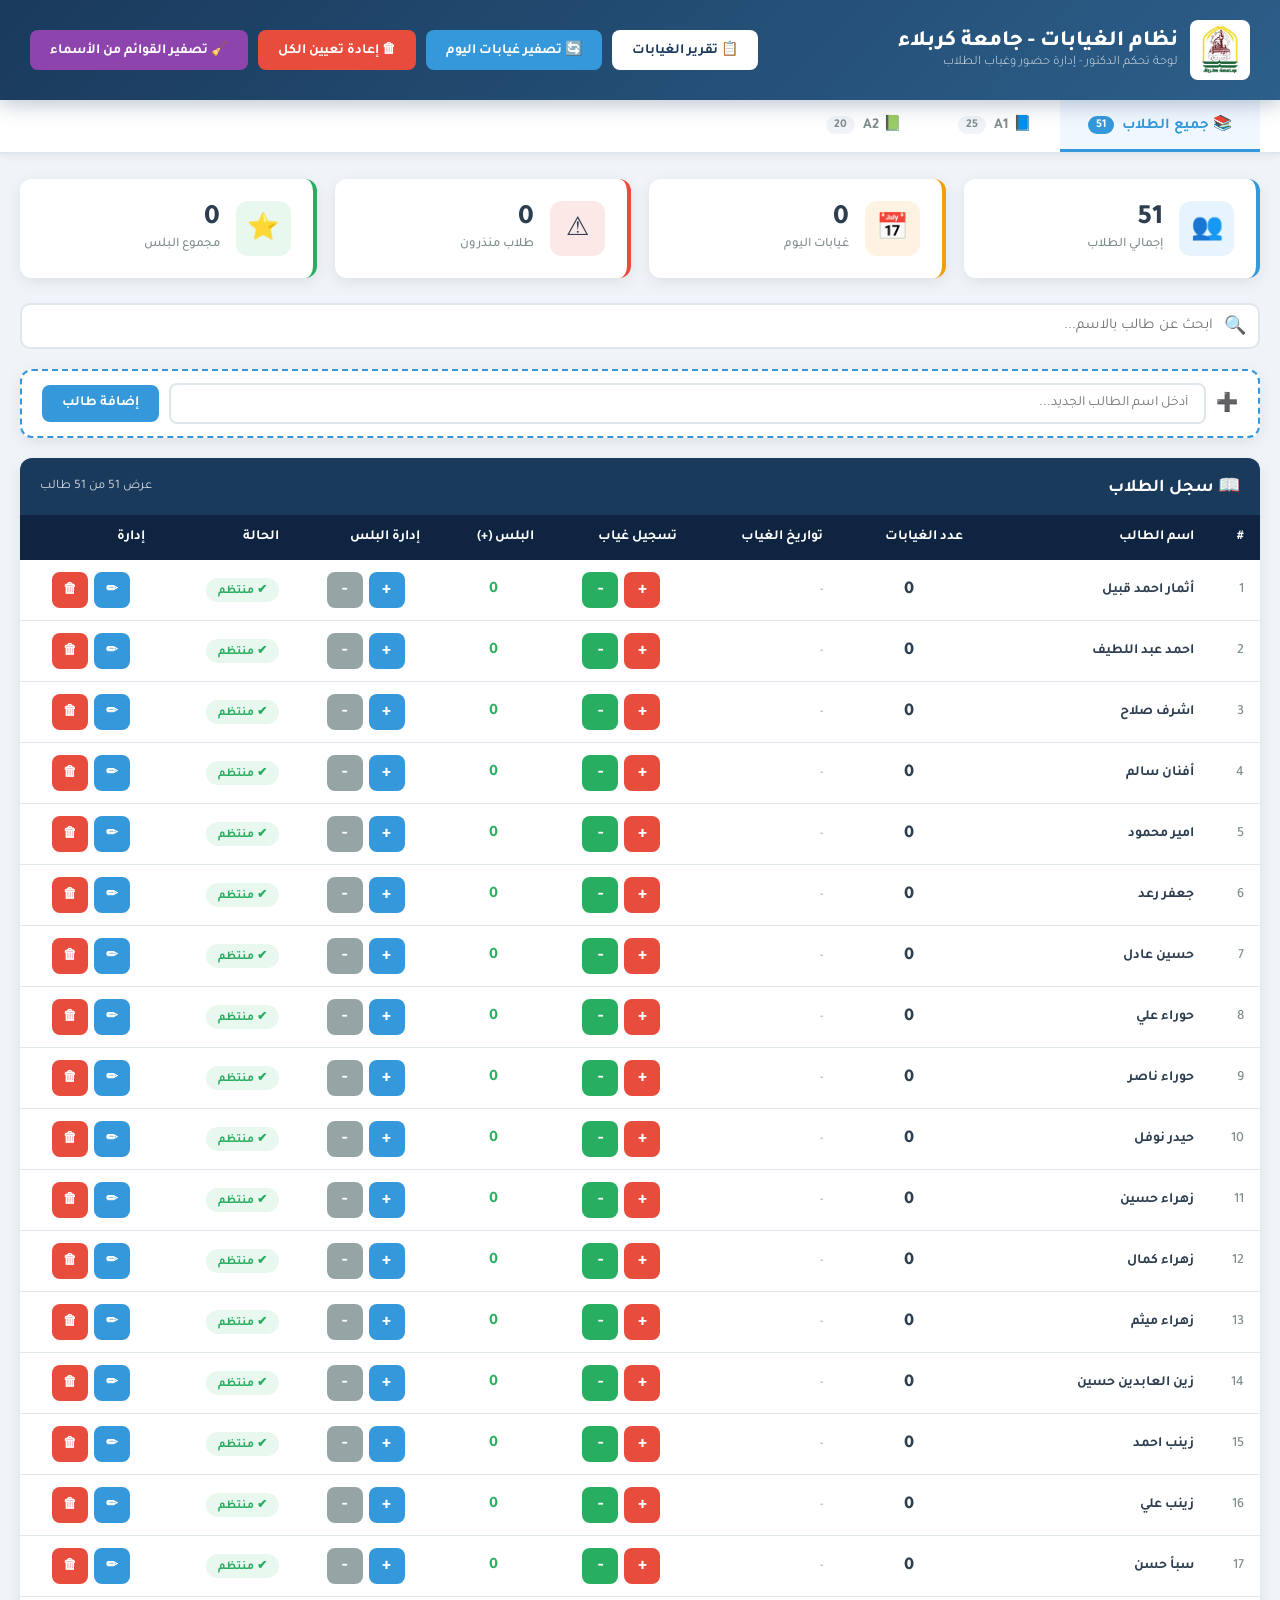
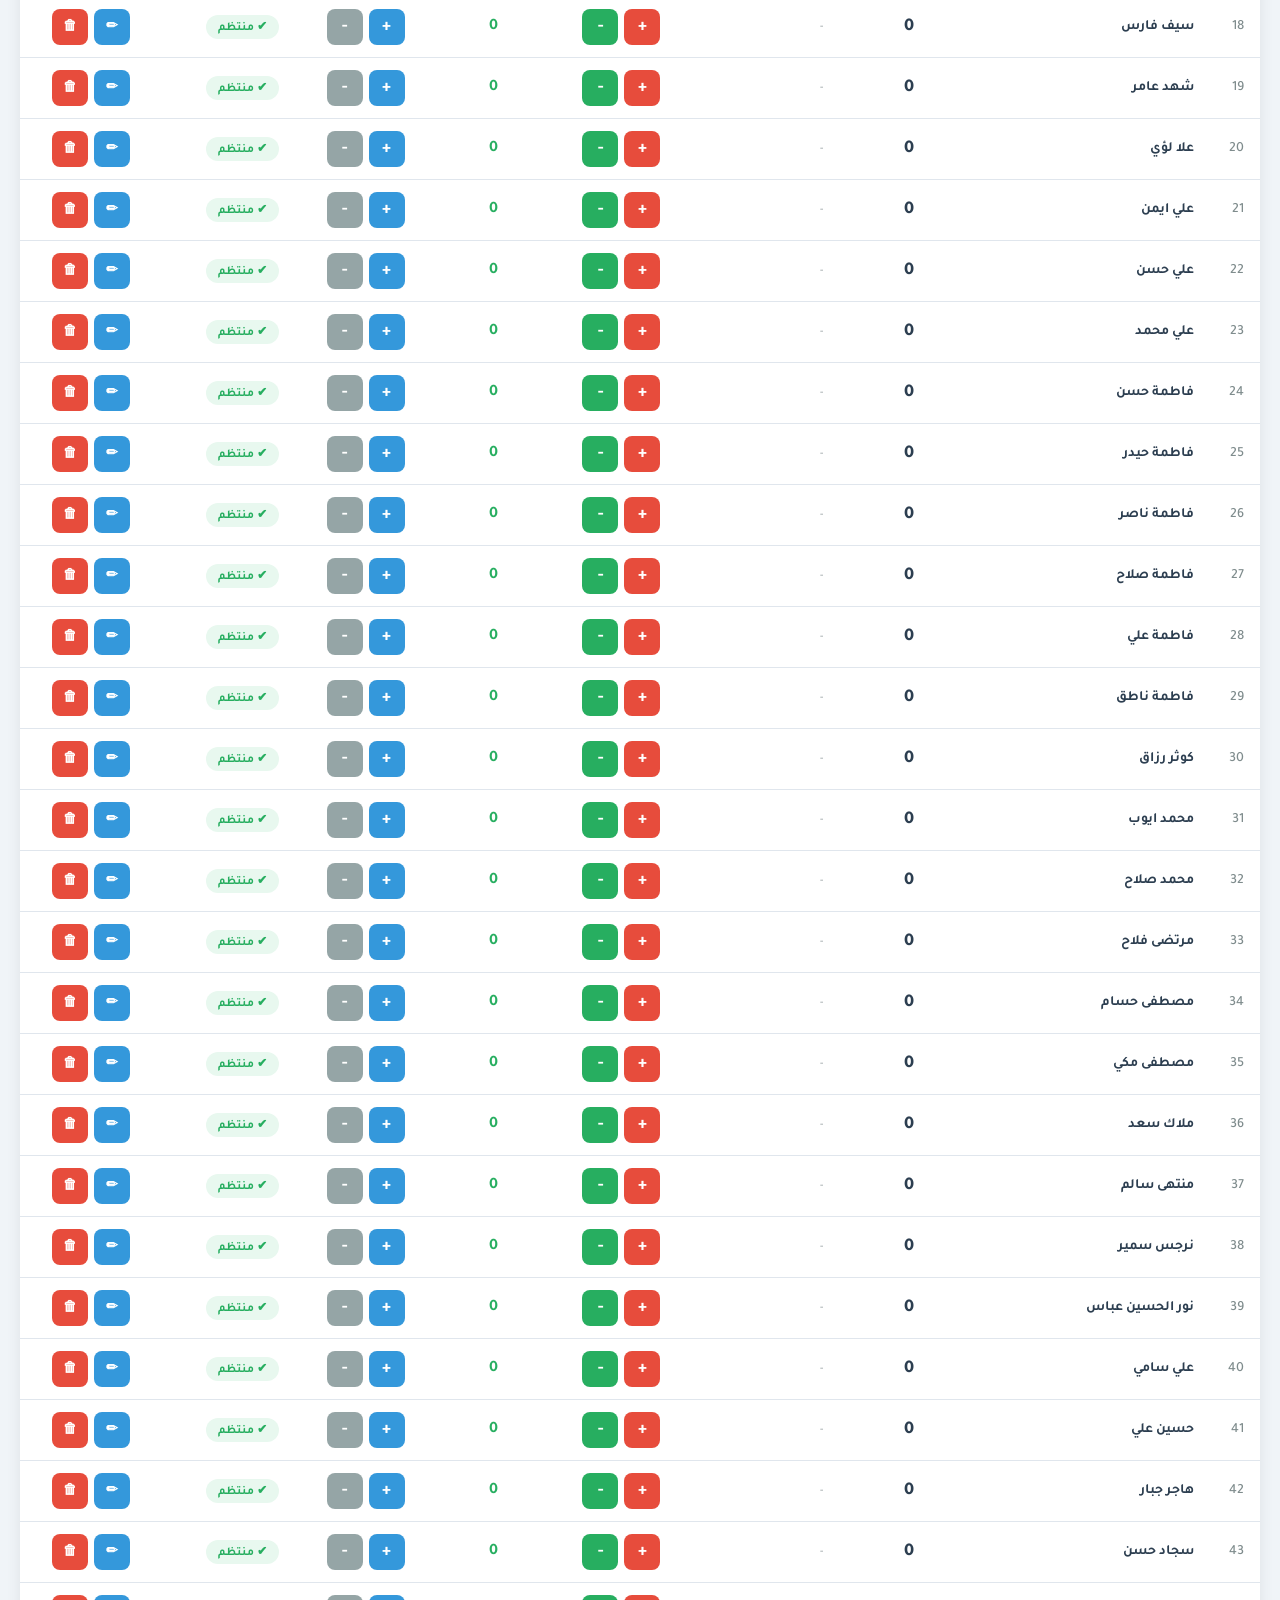
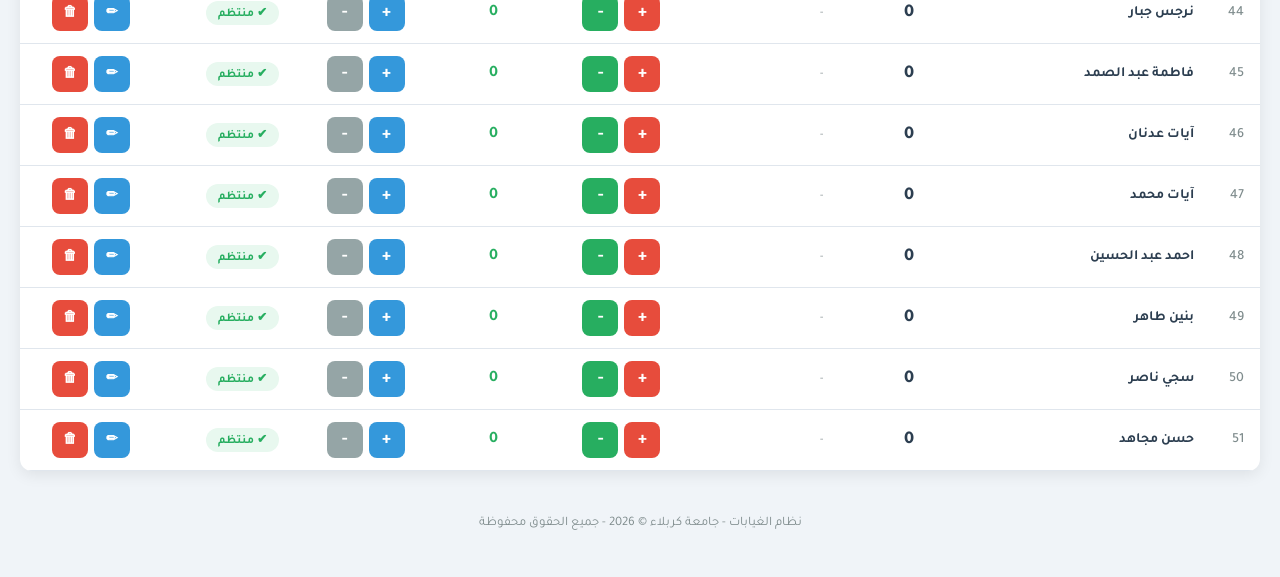
==== index.html @ 68be7726 "نظام الغيابات - جامعة كربلاء: لوحة تحكم كاملة Co-Authored-By: Devin AI <158243242+devin-ai-integrati" ====
<!DOCTYPE html>
<html lang="ar" dir="rtl">
<head>
    <meta charset="UTF-8">
    <meta name="viewport" content="width=device-width, initial-scale=1.0">
    <meta http-equiv="Cache-Control" content="no-cache, no-store, must-revalidate">
    <meta http-equiv="Pragma" content="no-cache">
    <meta http-equiv="Expires" content="0">
    <title>نظام الغيابات - جامعة كربلاء</title>
    <link href="https://fonts.googleapis.com/css2?family=Tajawal:wght@300;400;500;700;800;900&display=swap" rel="stylesheet">
    <style>
        :root {
            --primary: #1a3a5c;
            --primary-light: #2c5f8a;
            --primary-dark: #0f2440;
            --accent: #3498db;
            --accent-light: #5dade2;
            --white: #ffffff;
            --light-bg: #f0f4f8;
            --card-bg: #ffffff;
            --text-dark: #2c3e50;
            --text-light: #7f8c8d;
            --success: #27ae60;
            --warning: #f39c12;
            --danger: #e74c3c;
            --danger-dark: #c0392b;
            --orange-bg: #fff3e0;
            --red-bg: #fde8e8;
            --border: #e0e6ed;
            --shadow: 0 4px 15px rgba(0,0,0,0.08);
            --shadow-hover: 0 8px 25px rgba(0,0,0,0.15);
            --radius: 12px;
            --transition: all 0.3s ease;
        }

        * {
            margin: 0;
            padding: 0;
            box-sizing: border-box;
        }

        body {
            font-family: 'Tajawal', sans-serif;
            background: var(--light-bg);
            color: var(--text-dark);
            min-height: 100vh;
            direction: rtl;
        }

        /* Header */
        .header {
            background: linear-gradient(135deg, var(--primary) 0%, var(--primary-light) 100%);
            color: var(--white);
            padding: 20px 30px;
            display: flex;
            align-items: center;
            justify-content: space-between;
            flex-wrap: wrap;
            gap: 15px;
            box-shadow: 0 4px 20px rgba(26,58,92,0.3);
            position: sticky;
            top: 0;
            z-index: 100;
        }

        .header-title {
            display: flex;
            align-items: center;
            gap: 12px;
        }

        .header-title .logo-img {
            width: 60px;
            height: 60px;
            object-fit: contain;
            border-radius: 8px;
            background: var(--white);
            padding: 4px;
        }

        .header-title h1 {
            font-size: 22px;
            font-weight: 800;
        }

        .header-title p {
            font-size: 13px;
            opacity: 0.85;
            font-weight: 300;
        }

        .header-actions {
            display: flex;
            gap: 10px;
            flex-wrap: wrap;
        }

        .btn {
            padding: 10px 20px;
            border: none;
            border-radius: 8px;
            cursor: pointer;
            font-family: 'Tajawal', sans-serif;
            font-size: 14px;
            font-weight: 600;
            transition: var(--transition);
            display: inline-flex;
            align-items: center;
            gap: 6px;
        }

        .btn-white {
            background: var(--white);
            color: var(--primary);
        }

        .btn-white:hover {
            background: var(--light-bg);
            transform: translateY(-2px);
            box-shadow: var(--shadow-hover);
        }

        .btn-accent {
            background: var(--accent);
            color: var(--white);
        }

        .btn-accent:hover {
            background: var(--accent-light);
            transform: translateY(-2px);
            box-shadow: var(--shadow-hover);
        }

        .btn-danger {
            background: var(--danger);
            color: var(--white);
        }

        .btn-danger:hover {
            background: var(--danger-dark);
            transform: translateY(-2px);
        }

        .btn-success {
            background: var(--success);
            color: var(--white);
        }

        .btn-success:hover {
            background: #2ecc71;
            transform: translateY(-2px);
        }

        /* Group Tabs */
        .group-tabs-container {
            background: var(--white);
            border-bottom: 2px solid var(--border);
            box-shadow: 0 2px 8px rgba(0,0,0,0.06);
            position: sticky;
            top: 76px;
            z-index: 99;
        }

        .group-tabs {
            max-width: 1400px;
            margin: 0 auto;
            display: flex;
            gap: 0;
            padding: 0 20px;
        }

        .group-tab {
            padding: 14px 28px;
            border: none;
            background: transparent;
            cursor: pointer;
            font-family: 'Tajawal', sans-serif;
            font-size: 15px;
            font-weight: 600;
            color: var(--text-light);
            border-bottom: 3px solid transparent;
            transition: var(--transition);
            display: flex;
            align-items: center;
            gap: 8px;
        }

        .group-tab:hover {
            color: var(--accent);
            background: #f7fafc;
        }

        .group-tab.active {
            color: var(--accent);
            border-bottom-color: var(--accent);
            background: #f0f7ff;
            font-weight: 700;
        }

        .group-tab .tab-count {
            background: var(--light-bg);
            color: var(--text-light);
            padding: 2px 8px;
            border-radius: 12px;
            font-size: 12px;
            font-weight: 700;
        }

        .group-tab.active .tab-count {
            background: var(--accent);
            color: var(--white);
        }

        /* Main Content */
        .main-content {
            max-width: 1400px;
            margin: 0 auto;
            padding: 25px 20px;
        }

        /* Stats Cards */
        .stats-grid {
            display: grid;
            grid-template-columns: repeat(auto-fit, minmax(220px, 1fr));
            gap: 18px;
            margin-bottom: 25px;
        }

        .stat-card {
            background: var(--card-bg);
            border-radius: var(--radius);
            padding: 22px;
            box-shadow: var(--shadow);
            display: flex;
            align-items: center;
            gap: 16px;
            transition: var(--transition);
            border-right: 4px solid transparent;
        }

        .stat-card:hover {
            transform: translateY(-4px);
            box-shadow: var(--shadow-hover);
        }

        .stat-card.total { border-right-color: var(--accent); }
        .stat-card.absent { border-right-color: var(--warning); }
        .stat-card.warned { border-right-color: var(--danger); }
        .stat-card.plus { border-right-color: var(--success); }

        .stat-icon {
            width: 55px;
            height: 55px;
            border-radius: 12px;
            display: flex;
            align-items: center;
            justify-content: center;
            font-size: 26px;
            flex-shrink: 0;
        }

        .stat-card.total .stat-icon { background: #e8f4fd; }
        .stat-card.absent .stat-icon { background: #fef3e2; }
        .stat-card.warned .stat-icon { background: #fde8e8; }
        .stat-card.plus .stat-icon { background: #e8f8ef; }

        .stat-info h3 {
            font-size: 28px;
            font-weight: 800;
            line-height: 1;
        }

        .stat-info p {
            font-size: 13px;
            color: var(--text-light);
            font-weight: 500;
            margin-top: 4px;
        }

        /* Search & Controls */
        .controls-bar {
            display: flex;
            align-items: center;
            gap: 15px;
            margin-bottom: 20px;
            flex-wrap: wrap;
        }

        .search-container {
            flex: 1;
            min-width: 250px;
            position: relative;
        }

        .search-container .search-icon {
            position: absolute;
            right: 14px;
            top: 50%;
            transform: translateY(-50%);
            font-size: 18px;
            color: var(--text-light);
        }

        .search-input {
            width: 100%;
            padding: 12px 45px 12px 16px;
            border: 2px solid var(--border);
            border-radius: 10px;
            font-family: 'Tajawal', sans-serif;
            font-size: 15px;
            outline: none;
            transition: var(--transition);
            background: var(--card-bg);
        }

        .search-input:focus {
            border-color: var(--accent);
            box-shadow: 0 0 0 3px rgba(52,152,219,0.15);
        }

        /* Table */
        .table-container {
            background: var(--card-bg);
            border-radius: var(--radius);
            box-shadow: var(--shadow);
            overflow: hidden;
            margin-bottom: 25px;
        }

        .table-header {
            background: var(--primary);
            color: var(--white);
            padding: 16px 20px;
            display: flex;
            align-items: center;
            justify-content: space-between;
        }

        .table-header h2 {
            font-size: 18px;
            font-weight: 700;
        }

        .table-wrapper {
            overflow-x: auto;
        }

        table {
            width: 100%;
            border-collapse: collapse;
        }

        thead th {
            background: var(--primary-dark);
            color: var(--white);
            padding: 14px 16px;
            text-align: right;
            font-weight: 700;
            font-size: 14px;
            white-space: nowrap;
            position: sticky;
            top: 0;
        }

        tbody tr {
            border-bottom: 1px solid var(--border);
            transition: var(--transition);
        }

        tbody tr:hover {
            background: #f7fafc;
        }

        tbody td {
            padding: 12px 16px;
            font-size: 14px;
            vertical-align: middle;
        }

        .student-number {
            color: var(--text-light);
            font-weight: 500;
            width: 50px;
        }

        .student-name {
            font-weight: 600;
            min-width: 180px;
        }

        .absence-count {
            font-weight: 800;
            font-size: 18px;
            text-align: center;
            min-width: 60px;
        }

        .plus-count {
            font-weight: 700;
            font-size: 16px;
            text-align: center;
            color: var(--success);
            min-width: 60px;
        }

        .status-badge {
            display: inline-block;
            padding: 4px 12px;
            border-radius: 20px;
            font-size: 12px;
            font-weight: 700;
            white-space: nowrap;
        }

        .status-ok {
            background: #e8f8ef;
            color: var(--success);
        }

        .status-warning {
            background: var(--orange-bg);
            color: #e67e22;
        }

        .status-danger {
            background: var(--red-bg);
            color: var(--danger);
            animation: pulse 2s infinite;
        }

        @keyframes pulse {
            0%, 100% { opacity: 1; }
            50% { opacity: 0.7; }
        }

        .row-warning {
            background-color: #fff8e1 !important;
        }

        .row-danger {
            background-color: #ffebee !important;
        }

        /* Action Buttons */
        .action-btns {
            display: flex;
            gap: 6px;
            align-items: center;
            justify-content: center;
        }

        .action-btn {
            width: 36px;
            height: 36px;
            border: none;
            border-radius: 8px;
            cursor: pointer;
            font-size: 18px;
            font-weight: 700;
            display: flex;
            align-items: center;
            justify-content: center;
            transition: var(--transition);
            font-family: 'Tajawal', sans-serif;
        }

        .btn-add-absence {
            background: var(--danger);
            color: var(--white);
        }

        .btn-add-absence:hover {
            background: var(--danger-dark);
            transform: scale(1.1);
        }

        .btn-remove-absence {
            background: var(--success);
            color: var(--white);
        }

        .btn-remove-absence:hover {
            background: #2ecc71;
            transform: scale(1.1);
        }

        .btn-add-plus {
            background: var(--accent);
            color: var(--white);
        }

        .btn-add-plus:hover {
            background: var(--accent-light);
            transform: scale(1.1);
        }

        .btn-remove-plus {
            background: #95a5a6;
            color: var(--white);
        }

        .btn-remove-plus:hover {
            background: #7f8c8d;
            transform: scale(1.1);
        }

        .btn-edit {
            background: #3498db;
            color: var(--white);
            font-size: 14px;
        }

        .btn-edit:hover {
            background: #2980b9;
            transform: scale(1.1);
        }

        .btn-delete {
            background: #e74c3c;
            color: var(--white);
            font-size: 14px;
        }

        .btn-delete:hover {
            background: #c0392b;
            transform: scale(1.1);
        }

        /* Add Student Bar */
        .add-student-bar {
            margin-bottom: 20px;
        }

        .add-student-container {
            display: flex;
            align-items: center;
            gap: 10px;
            background: var(--card-bg);
            padding: 12px 20px;
            border-radius: var(--radius);
            box-shadow: var(--shadow);
            border: 2px dashed var(--accent);
        }

        .add-icon {
            font-size: 18px;
            color: var(--accent);
        }

        .add-student-input {
            flex: 1;
            border: 2px solid var(--border);
            border-radius: 8px;
            padding: 10px 16px;
            font-family: 'Tajawal', sans-serif;
            font-size: 14px;
            transition: var(--transition);
            outline: none;
        }

        .add-student-input:focus {
            border-color: var(--accent);
            box-shadow: 0 0 0 3px rgba(46, 204, 113, 0.15);
        }

        .add-student-btn {
            white-space: nowrap;
            padding: 10px 20px;
        }

        @media (max-width: 600px) {
            .add-student-container {
                flex-wrap: wrap;
            }
            .add-student-input {
                width: 100%;
            }
            .add-student-btn {
                width: 100%;
            }
            .add-icon {
                display: none;
            }
        }

        /* Top Absent List */
        .top-absent-section {
            background: var(--card-bg);
            border-radius: var(--radius);
            box-shadow: var(--shadow);
            margin-bottom: 25px;
            overflow: hidden;
        }

        .top-absent-header {
            background: linear-gradient(135deg, var(--warning) 0%, #e67e22 100%);
            color: var(--white);
            padding: 16px 20px;
            display: flex;
            align-items: center;
            gap: 10px;
        }

        .top-absent-header h2 {
            font-size: 18px;
            font-weight: 700;
        }

        .top-absent-list {
            padding: 15px 20px;
            display: grid;
            grid-template-columns: repeat(auto-fill, minmax(280px, 1fr));
            gap: 12px;
        }

        .top-absent-item {
            display: flex;
            align-items: center;
            justify-content: space-between;
            padding: 12px 16px;
            background: #fef9f9;
            border-radius: 10px;
            border-right: 3px solid var(--danger);
            transition: var(--transition);
        }

        .top-absent-item:hover {
            background: #fde8e8;
            transform: translateX(-3px);
        }

        .top-absent-item .rank {
            width: 28px;
            height: 28px;
            background: var(--danger);
            color: var(--white);
            border-radius: 50%;
            display: flex;
            align-items: center;
            justify-content: center;
            font-size: 13px;
            font-weight: 700;
            margin-left: 10px;
        }

        .top-absent-item .name {
            flex: 1;
            font-weight: 600;
            font-size: 14px;
        }

        .top-absent-item .count {
            font-weight: 800;
            font-size: 18px;
            color: var(--danger);
        }

        /* Modal - Full Page Report */
        .modal-overlay {
            display: none;
            position: fixed;
            top: 0;
            left: 0;
            width: 100%;
            height: 100%;
            background: var(--light-bg);
            z-index: 200;
            overflow-y: scroll;
            -webkit-overflow-scrolling: touch;
        }

        .modal-overlay.active {
            display: block;
        }

        .modal {
            background: var(--white);
            border-radius: var(--radius);
            max-width: 750px;
            width: 95%;
            margin: 20px auto 40px auto;
            box-shadow: var(--shadow);
        }

        .modal-header {
            background: var(--primary);
            color: var(--white);
            padding: 18px 24px;
            display: flex;
            align-items: center;
            justify-content: space-between;
            border-radius: var(--radius) var(--radius) 0 0;
        }

        .modal-header h2 {
            font-size: 18px;
            font-weight: 700;
        }

        .modal-close {
            background: none;
            border: none;
            color: var(--white);
            font-size: 24px;
            cursor: pointer;
            padding: 4px;
            line-height: 1;
            transition: var(--transition);
        }

        .modal-close:hover {
            opacity: 0.7;
        }

        .modal-body {
            padding: 24px;
        }

        .report-section {
            margin-bottom: 20px;
        }

        .report-section h3 {
            font-size: 16px;
            font-weight: 700;
            color: var(--primary);
            margin-bottom: 10px;
            padding-bottom: 6px;
            border-bottom: 2px solid var(--border);
        }

        .report-table {
            width: 100%;
            border-collapse: collapse;
            font-size: 13px;
        }

        .report-table th {
            background: var(--light-bg);
            padding: 10px;
            text-align: right;
            font-weight: 700;
        }

        .report-table td {
            padding: 8px 10px;
            border-bottom: 1px solid var(--border);
        }

        /* Footer */
        .footer {
            text-align: center;
            padding: 20px;
            color: var(--text-light);
            font-size: 13px;
        }

        /* Toast Notification */
        .toast-container {
            position: fixed;
            bottom: 20px;
            left: 20px;
            z-index: 300;
            display: flex;
            flex-direction: column-reverse;
            gap: 8px;
        }

        .toast {
            padding: 12px 20px;
            border-radius: 10px;
            color: var(--white);
            font-family: 'Tajawal', sans-serif;
            font-size: 14px;
            font-weight: 600;
            box-shadow: var(--shadow-hover);
            animation: toastIn 0.3s ease, toastOut 0.3s ease 2.5s forwards;
            display: flex;
            align-items: center;
            gap: 8px;
        }

        .toast-success { background: var(--success); }
        .toast-warning { background: var(--warning); }
        .toast-danger { background: var(--danger); }
        .toast-info { background: var(--accent); }

        @keyframes toastIn {
            from { transform: translateX(-100%); opacity: 0; }
            to { transform: translateX(0); opacity: 1; }
        }

        @keyframes toastOut {
            from { opacity: 1; }
            to { opacity: 0; }
        }

        /* Responsive */
        @media (max-width: 768px) {
            .header {
                padding: 15px;
                flex-direction: column;
                align-items: stretch;
                text-align: center;
            }

            .header-title {
                justify-content: center;
            }

            .header-actions {
                justify-content: center;
            }

            .header-title h1 {
                font-size: 18px;
            }

            .stats-grid {
                grid-template-columns: repeat(2, 1fr);
                gap: 10px;
            }

            .stat-card {
                padding: 15px;
            }

            .stat-icon {
                width: 42px;
                height: 42px;
                font-size: 20px;
            }

            .stat-info h3 {
                font-size: 22px;
            }

            .controls-bar {
                flex-direction: column;
            }

            .search-container {
                width: 100%;
            }

            .btn {
                font-size: 13px;
                padding: 8px 14px;
            }

            .top-absent-list {
                grid-template-columns: 1fr;
            }

            thead th, tbody td {
                padding: 10px 8px;
                font-size: 13px;
            }

            .action-btn {
                width: 32px;
                height: 32px;
                font-size: 16px;
            }

            .student-name {
                min-width: 120px;
            }

            .group-tabs {
                overflow-x: auto;
            }

            .group-tab {
                padding: 12px 16px;
                font-size: 13px;
            }

            .group-tabs-container {
                top: 0;
                position: relative;
            }
        }

        @media (max-width: 480px) {
            .stats-grid {
                grid-template-columns: 1fr;
            }

            .stat-card {
                padding: 12px;
                gap: 12px;
            }

            .header-title h1 {
                font-size: 16px;
            }

            .main-content {
                padding: 15px 10px;
            }
        }

        /* Reset All Button Confirmation */
        .confirm-overlay {
            display: none;
            position: fixed;
            top: 0;
            left: 0;
            right: 0;
            bottom: 0;
            background: rgba(0,0,0,0.6);
            z-index: 250;
            justify-content: center;
            align-items: center;
        }

        .confirm-overlay.active {
            display: flex;
        }

        .confirm-box {
            background: var(--white);
            border-radius: var(--radius);
            padding: 30px;
            text-align: center;
            max-width: 400px;
            width: 90%;
            box-shadow: 0 20px 60px rgba(0,0,0,0.3);
        }

        .confirm-box h3 {
            font-size: 18px;
            margin-bottom: 10px;
            color: var(--danger);
        }

        .confirm-box p {
            font-size: 14px;
            color: var(--text-light);
            margin-bottom: 20px;
        }

        .confirm-actions {
            display: flex;
            gap: 10px;
            justify-content: center;
        }

        /* Print styles */
        @media print {
            .header, .controls-bar, .action-btns, .header-actions, .top-absent-section, .footer, .toast-container, .group-tabs-container {
                display: none !important;
            }
            .table-container {
                box-shadow: none;
            }
            .main-content {
                padding: 0;
            }
            .stats-grid {
                break-inside: avoid;
            }
        }
    </style>
</head>
<body>

    <!-- Header -->
    <header class="header">
        <div class="header-title">
            <img src="logo.jpeg" alt="شعار جامعة كربلاء" class="logo-img">
            <div>
                <h1>نظام الغيابات - جامعة كربلاء</h1>
                <p>لوحة تحكم الدكتور - إدارة حضور وغياب الطلاب</p>
            </div>
        </div>
        <div class="header-actions">
            <button class="btn btn-white" onclick="showReport()">&#x1F4CB; تقرير الغيابات</button>
            <button class="btn btn-accent" onclick="resetTodayAbsences()">&#x1F504; تصفير غيابات اليوم</button>
            <button class="btn btn-danger" onclick="confirmResetAll()">&#x1F5D1; إعادة تعيين الكل</button>
            <button class="btn btn-danger" style="background:#8e44ad;" onclick="confirmClearNames()">&#x1F9F9; تصفير القوائم من الأسماء</button>
        </div>
    </header>

    <!-- Group Tabs -->
    <div class="group-tabs-container">
        <div class="group-tabs" id="groupTabs">
            <button class="group-tab active" onclick="switchGroup('all')" id="tab-all">
                &#x1F4DA; جميع الطلاب
                <span class="tab-count" id="count-all">51</span>
            </button>
            <button class="group-tab" onclick="switchGroup('a1')" id="tab-a1">
                &#x1F4D8; A1
                <span class="tab-count" id="count-a1">25</span>
            </button>
            <button class="group-tab" onclick="switchGroup('a2')" id="tab-a2">
                &#x1F4D7; A2
                <span class="tab-count" id="count-a2">20</span>
            </button>
        </div>
    </div>

    <!-- Main Content -->
    <main class="main-content">

        <!-- Stats Cards -->
        <section class="stats-grid">
            <div class="stat-card total">
                <div class="stat-icon">&#x1F465;</div>
                <div class="stat-info">
                    <h3 id="totalStudents">51</h3>
                    <p>إجمالي الطلاب</p>
                </div>
            </div>
            <div class="stat-card absent">
                <div class="stat-icon">&#x1F4C5;</div>
                <div class="stat-info">
                    <h3 id="todayAbsences">0</h3>
                    <p>غيابات اليوم</p>
                </div>
            </div>
            <div class="stat-card warned">
                <div class="stat-icon">&#x26A0;</div>
                <div class="stat-info">
                    <h3 id="warnedStudents">0</h3>
                    <p>طلاب منذرون</p>
                </div>
            </div>
            <div class="stat-card plus">
                <div class="stat-icon">&#x2B50;</div>
                <div class="stat-info">
                    <h3 id="totalPlus">0</h3>
                    <p>مجموع البلس</p>
                </div>
            </div>
        </section>

        <!-- Search & Controls -->
        <div class="controls-bar">
            <div class="search-container">
                <span class="search-icon">&#x1F50D;</span>
                <input type="text" class="search-input" id="searchInput" placeholder="ابحث عن طالب بالاسم..." oninput="filterStudents()">
            </div>
        </div>

        <!-- Add New Student -->
        <div class="add-student-bar">
            <div class="add-student-container">
                <span class="add-icon">&#x2795;</span>
                <input type="text" class="add-student-input" id="newStudentInput" placeholder="أدخل اسم الطالب الجديد...">
                <button class="btn btn-accent add-student-btn" onclick="addNewStudent()">إضافة طالب</button>
            </div>
        </div>

        <!-- Top Absent Students -->
        <section class="top-absent-section" id="topAbsentSection">
            <div class="top-absent-header">
                <span>&#x1F4CB;</span>
                <h2>الطلاب الغائبون اليوم</h2>
            </div>
            <div class="top-absent-list" id="topAbsentList">
            </div>
        </section>

        <!-- Students Table -->
        <div class="table-container">
            <div class="table-header">
                <h2>&#x1F4D6; سجل الطلاب</h2>
                <span id="showingCount" style="font-size: 13px; opacity: 0.8;"></span>
            </div>
            <div class="table-wrapper">
                <table>
                    <thead>
                        <tr>
                            <th>#</th>
                            <th>اسم الطالب</th>
                            <th>عدد الغيابات</th>
                            <th>تواريخ الغياب</th>
                            <th>تسجيل غياب</th>
                            <th>البلس (+)</th>
                            <th>إدارة البلس</th>
                            <th>الحالة</th>
                            <th>إدارة</th>
                        </tr>
                    </thead>
                    <tbody id="studentsTableBody">
                    </tbody>
                </table>
            </div>
        </div>

        <!-- Footer -->
        <footer class="footer">
            <p>نظام الغيابات - جامعة كربلاء &copy; 2026 - جميع الحقوق محفوظة</p>
        </footer>
    </main>

    <!-- Report Modal -->
    <div class="modal-overlay" id="reportModal">
        <div class="modal">
            <div class="modal-header">
                <h2>&#x1F4CB; تقرير الغيابات النهائي</h2>
                <button class="modal-close" onclick="closeReport()">&times;</button>
            </div>
            <div class="modal-body" id="reportBody">
            </div>
        </div>
    </div>

    <!-- Confirm Reset Modal -->
    <div class="confirm-overlay" id="confirmOverlay">
        <div class="confirm-box">
            <h3 id="confirmTitle">&#x26A0; تأكيد</h3>
            <p id="confirmMessage">هل أنت متأكد من إعادة تعيين جميع بيانات الغيابات والبلس؟ لا يمكن التراجع عن هذا الإجراء.</p>
            <div class="confirm-actions">
                <button class="btn btn-danger" id="confirmActionBtn" onclick="resetAll()">نعم، تأكيد</button>
                <button class="btn btn-white" style="border: 1px solid var(--border);" onclick="closeConfirm()">إلغاء</button>
            </div>
        </div>
    </div>

    <!-- Toast Container -->
    <div class="toast-container" id="toastContainer"></div>

    <script>
        // =============================================
        // مصفوفات البيانات الأساسية لكل كروب
        // =============================================
        var groupData = {
            all: {
                label: 'جميع الطلاب',
                names: [
                    "أثمار احمد قبيل", "احمد عبد اللطيف", "اشرف صلاح", "أفنان سالم",
                    "امير محمود", "جعفر رعد", "حسين عادل", "حوراء علي",
                    "حوراء ناصر", "حيدر نوفل", "زهراء حسين", "زهراء كمال",
                    "زهراء ميثم", "زين العابدين حسين", "زينب احمد", "زينب علي",
                    "سبأ حسن", "سيف فارس", "شهد عامر", "علا لؤي",
                    "علي ايمن", "علي حسن", "علي محمد", "فاطمة حسن",
                    "فاطمة حيدر", "فاطمة ناصر", "فاطمة صلاح", "فاطمة علي",
                    "فاطمة ناطق", "كوثر رزاق", "محمد ايوب", "محمد صلاح",
                    "مرتضى فلاح", "مصطفى حسام", "مصطفى مكي", "ملاك سعد",
                    "منتهى سالم", "نرجس سمير", "نور الحسين عباس", "علي سامي",
                    "حسين علي", "هاجر جبار", "سجاد حسن", "نرجس جبار",
                    "فاطمة عبد الصمد", "آيات عدنان", "آيات محمد", "احمد عبد الحسين",
                    "بنين طاهر", "سجي ناصر", "حسن مجاهد"
                ],
                storageKey: 'smartProfessorStudents'
            },
            a1: {
                label: 'A1',
                names: [
                    "اثمار احمد قبيل نايف",
                    "احمد عبد اللطيف اسود راضي",
                    "جعفر رعد ناصح خليل",
                    "جنان طعمة جحات صباح",
                    "حسين عادل عبد علي محمد",
                    "حسين يعرب حمزة مطر",
                    "حوراء علي يحيى مطشر",
                    "محمد صلاح عبد الامير عبيد",
                    "حيدر نوفل حسين مراد",
                    "رقية جاسب نجم عبد",
                    "زهراء حسين عبد الهادي عبيد",
                    "زهراء كمال صالح مهدي",
                    "زين العابدين حسين جميل مال الله",
                    "زينب علي حسين يوسف",
                    "سبا حسن صباح عبيد",
                    "سيف فارس علي عباس",
                    "شهد عامر صكبان عبد الله",
                    "محمد ايوب عبد عجيرش",
                    "آيات محمد علي",
                    "احمد عبد الحسين خليل",
                    "نرجس جبار حسن",
                    "حسين علي مهدي",
                    "ايات عدنان حسين",
                    "بنين طاهر محمد",
                    "نور الحسين"
                ],
                storageKey: 'smartProfessor_a1'
            },
            a2: {
                label: 'A2',
                names: [
                    "فاطمة حيدر ناصر عبود",
                    "فاطمة صلاح عبود مطشر",
                    "فاطمة علي زايد عماش",
                    "كوثر رزاق مهدي محمود",
                    "حوراء ناصر كامل جلاب",
                    "مرتضى فلاح ضاحي عبود",
                    "مصطفى حسام كامل عبد",
                    "مصطفى مكي حسن حسين",
                    "ملاك سعد حسن خلف",
                    "منتهى سالم عبد حسين",
                    "نرجس سمير حسن عباس",
                    "علا لؤي عادل جاسب",
                    "أفنان سالم عبد الرزاق علي",
                    "زهراء ميثم حاتم",
                    "أمير محمود كاظم",
                    "زينب احمد حميد مهدي",
                    "هاجر جبار",
                    "علي سامي نجف",
                    "سجاد حسن نعمة",
                    "علي ايمن"
                ],
                storageKey: 'smartProfessor_a2'
            }
        };

        var currentGroup = 'all';
        var students = [];

        // =============================================
        // وظيفة تهيئة المصفوفة (Initialize Students Array)
        // =============================================
        function initializeStudents(names) {
            return names.map(function(name, index) {
                return {
                    id: index + 1,
                    name: name,
                    absences: 0,
                    plus: 0,
                    todayAbsent: false,
                    absenceDates: []
                };
            });
        }

        // =============================================
        // وظائف التخزين المحلي (Local Storage Functions)
        // =============================================
        function getStorageKey() {
            return groupData[currentGroup].storageKey;
        }

        function saveToLocalStorage(data) {
            localStorage.setItem(getStorageKey(), JSON.stringify(data));
        }

        function loadFromLocalStorage() {
            var data = localStorage.getItem(getStorageKey());
            if (data) {
                return JSON.parse(data);
            }
            return null;
        }

        function saveCurrentGroup() {
            localStorage.setItem('smartProfessorCurrentGroup', currentGroup);
        }

        function loadCurrentGroup() {
            return localStorage.getItem('smartProfessorCurrentGroup') || 'all';
        }

        // =============================================
        // وظيفة تحميل بيانات الكروب الحالي
        // =============================================
        function loadGroupData() {
            var data = loadFromLocalStorage();
            var names = groupData[currentGroup].names;

            if (!data) {
                students = initializeStudents(names);
                saveToLocalStorage(students);
            } else {
                students = data;
            }

            // Ensure absenceDates exists for old data
            for (var i = 0; i < students.length; i++) {
                if (!students[i].absenceDates) {
                    students[i].absenceDates = [];
                }
            }

            // Reset today flags on every page load
            students = students.map(function(s) {
                s.todayAbsent = false;
                return s;
            });
            saveToLocalStorage(students);
        }

        // =============================================
        // وظيفة التبديل بين الكروبات (Switch Group Function)
        // =============================================
        function switchGroup(group) {
            currentGroup = group;
            saveCurrentGroup();

            // Update tab styles
            var tabs = document.querySelectorAll('.group-tab');
            for (var i = 0; i < tabs.length; i++) {
                tabs[i].classList.remove('active');
            }
            document.getElementById('tab-' + group).classList.add('active');

            // Load group data
            loadGroupData();

            // Clear search
            document.getElementById('searchInput').value = '';

            // Render
            renderAll();
            updateTabCounts();
        }

        // =============================================
        // وظيفة تحديث أعداد التبويبات
        // =============================================
        function updateTabCounts() {
            var groups = ['all', 'a1', 'a2'];
            for (var g = 0; g < groups.length; g++) {
                var key = groupData[groups[g]].storageKey;
                var data = localStorage.getItem(key);
                var count = 0;
                if (data) {
                    count = JSON.parse(data).length;
                } else {
                    count = groupData[groups[g]].names.length;
                }
                document.getElementById('count-' + groups[g]).textContent = count;
            }
        }

        // =============================================
        // وظيفة تسجيل الغياب (Record Absence Function)
        // =============================================
        function formatDate(date) {
            var d = new Date(date);
            var day = d.getDate();
            var month = d.getMonth() + 1;
            var year = d.getFullYear();
            return year + '/' + (month < 10 ? '0' + month : month) + '/' + (day < 10 ? '0' + day : day);
        }

        function addAbsence(studentId) {
            var student = findStudentById(studentId);
            if (student) {
                student.absences++;
                student.todayAbsent = true;
                if (!student.absenceDates) student.absenceDates = [];
                student.absenceDates.push(formatDate(new Date()));
                saveToLocalStorage(students);
                renderAll();
                showToast("تم تسجيل غياب: " + student.name, getAbsenceToastType(student.absences));
            }
        }

        // =============================================
        // وظيفة تصحيح الغياب (Correct Absence Function)
        // =============================================
        function removeAbsence(studentId) {
            var student = findStudentById(studentId);
            if (student && student.absences > 0) {
                student.absences--;
                if (student.absenceDates && student.absenceDates.length > 0) {
                    student.absenceDates.pop();
                }
                if (student.absences === 0) {
                    student.todayAbsent = false;
                }
                saveToLocalStorage(students);
                renderAll();
                showToast("تم تصحيح غياب: " + student.name, "success");
            }
        }

        // =============================================
        // وظيفة إضافة طالب جديد (Add New Student Function)
        // =============================================
        function addNewStudent() {
            var input = document.getElementById('newStudentInput');
            var name = input.value.trim();
            if (!name) {
                showToast("الرجاء إدخال اسم الطالب", "warning");
                return;
            }
            var maxId = 0;
            for (var i = 0; i < students.length; i++) {
                if (students[i].id > maxId) maxId = students[i].id;
            }
            var newStudent = {
                id: maxId + 1,
                name: name,
                absences: 0,
                plus: 0,
                todayAbsent: false,
                absenceDates: []
            };
            students.push(newStudent);
            saveToLocalStorage(students);
            input.value = '';
            renderAll();
            updateTabCounts();
            showToast("تم إضافة الطالب: " + name, "success");
        }

        // =============================================
        // وظيفة تعديل اسم الطالب (Edit Student Name Function)
        // =============================================
        function editStudentName(studentId) {
            var student = findStudentById(studentId);
            if (!student) return;
            var newName = prompt("تعديل اسم الطالب:", student.name);
            if (newName !== null && newName.trim() !== '') {
                student.name = newName.trim();
                saveToLocalStorage(students);
                renderAll();
                showToast("تم تعديل الاسم إلى: " + student.name, "info");
            }
        }

        // =============================================
        // وظيفة حذف الطالب (Delete Student Function)
        // =============================================
        var pendingDeleteId = null;

        function confirmDeleteStudent(studentId) {
            var student = findStudentById(studentId);
            if (!student) return;
            pendingDeleteId = studentId;
            document.getElementById('confirmTitle').textContent = '\uD83D\uDDD1 تأكيد حذف الطالب';
            document.getElementById('confirmMessage').textContent = 'هل أنت متأكد من حذف الطالب "' + student.name + '" بالكامل؟ لا يمكن التراجع عن هذا الإجراء.';
            document.getElementById('confirmActionBtn').setAttribute('onclick', 'deleteStudent()');
            document.getElementById('confirmActionBtn').textContent = 'نعم، حذف';
            document.getElementById('confirmOverlay').classList.add('active');
        }

        function deleteStudent() {
            if (pendingDeleteId === null) return;
            var student = findStudentById(pendingDeleteId);
            var name = student ? student.name : '';
            students = students.filter(function(s) {
                return s.id !== pendingDeleteId;
            });
            saveToLocalStorage(students);
            pendingDeleteId = null;
            closeConfirm();
            renderAll();
            updateTabCounts();
            showToast("تم حذف الطالب: " + name, "warning");
        }

        // =============================================
        // وظائف البلس (Plus Functions)
        // =============================================
        function addPlus(studentId) {
            var student = findStudentById(studentId);
            if (student) {
                student.plus++;
                saveToLocalStorage(students);
                renderAll();
                showToast("تم إضافة بلس لـ: " + student.name, "info");
            }
        }

        function removePlus(studentId) {
            var student = findStudentById(studentId);
            if (student && student.plus > 0) {
                student.plus--;
                saveToLocalStorage(students);
                renderAll();
                showToast("تم إزالة بلس من: " + student.name, "warning");
            }
        }

        // =============================================
        // وظيفة البحث في المصفوفة (Search/Filter Function)
        // =============================================
        function filterStudents() {
            renderTable();
        }

        function getFilteredStudents() {
            var query = document.getElementById('searchInput').value.trim().toLowerCase();
            if (!query) return students;
            return students.filter(function(s) {
                return s.name.toLowerCase().includes(query);
            });
        }

        // =============================================
        // وظيفة البحث عن طالب بالمعرف (Find Student Function)
        // =============================================
        function findStudentById(id) {
            for (var i = 0; i < students.length; i++) {
                if (students[i].id === id) return students[i];
            }
            return null;
        }

        // =============================================
        // وظيفة حساب الإحصائيات (Calculate Stats Function)
        // =============================================
        function calculateStats() {
            var totalStudents = students.length;
            var todayAbsences = 0;
            var warnedStudents = 0;
            var totalPlus = 0;

            for (var i = 0; i < students.length; i++) {
                if (students[i].todayAbsent) todayAbsences++;
                if (students[i].absences >= 3) warnedStudents++;
                totalPlus += students[i].plus;
            }

            return {
                totalStudents: totalStudents,
                todayAbsences: todayAbsences,
                warnedStudents: warnedStudents,
                totalPlus: totalPlus
            };
        }

        // =============================================
        // وظيفة تحديد نوع التنبيه (Toast Type Function)
        // =============================================
        function getAbsenceToastType(absences) {
            if (absences >= 5) return "danger";
            if (absences >= 3) return "warning";
            return "info";
        }

        // =============================================
        // وظيفة تحديد حالة الطالب (Student Status Function)
        // =============================================
        function getStudentStatus(absences) {
            if (absences >= 5) {
                return '<span class="status-badge status-danger">&#x1F6A8; إنذار نهائي</span>';
            }
            if (absences >= 3) {
                return '<span class="status-badge status-warning">&#x26A0; إنذار أول</span>';
            }
            return '<span class="status-badge status-ok">&#x2714; منتظم</span>';
        }

        // =============================================
        // وظيفة تحديد صف الطالب (Row Class Function)
        // =============================================
        function getRowClass(absences) {
            if (absences >= 5) return "row-danger";
            if (absences >= 3) return "row-warning";
            return "";
        }

        // =============================================
        // وظيفة عرض الجدول (Render Table Function)
        // =============================================
        function renderTable() {
            var filtered = getFilteredStudents();
            var tbody = document.getElementById('studentsTableBody');
            var html = '';

            for (var i = 0; i < filtered.length; i++) {
                var s = filtered[i];
                var rowClass = getRowClass(s.absences);
                var rowNum = students.indexOf(s) + 1;
                html += '<tr class="' + rowClass + '">';
                html += '<td class="student-number">' + rowNum + '</td>';
                html += '<td class="student-name" id="name-' + s.id + '">' + s.name + '</td>';
                html += '<td class="absence-count">' + s.absences + '</td>';
                var dates = (s.absenceDates && s.absenceDates.length > 0) ? s.absenceDates.join('، ') : '-';
                html += '<td style="font-size: 12px; max-width: 180px; word-wrap: break-word; color: #7f8c8d;">' + dates + '</td>';
                html += '<td>';
                html += '<div class="action-btns">';
                html += '<button class="action-btn btn-add-absence" onclick="addAbsence(' + s.id + ')" title="تسجيل غياب">+</button>';
                html += '<button class="action-btn btn-remove-absence" onclick="removeAbsence(' + s.id + ')" title="تصحيح غياب">-</button>';
                html += '</div>';
                html += '</td>';
                html += '<td class="plus-count">' + s.plus + '</td>';
                html += '<td>';
                html += '<div class="action-btns">';
                html += '<button class="action-btn btn-add-plus" onclick="addPlus(' + s.id + ')" title="إضافة بلس">+</button>';
                html += '<button class="action-btn btn-remove-plus" onclick="removePlus(' + s.id + ')" title="إزالة بلس">-</button>';
                html += '</div>';
                html += '</td>';
                html += '<td>' + getStudentStatus(s.absences) + '</td>';
                html += '<td>';
                html += '<div class="action-btns">';
                html += '<button class="action-btn btn-edit" onclick="editStudentName(' + s.id + ')" title="تعديل الاسم">&#x270F;</button>';
                html += '<button class="action-btn btn-delete" onclick="confirmDeleteStudent(' + s.id + ')" title="حذف الطالب">&#x1F5D1;</button>';
                html += '</div>';
                html += '</td>';
                html += '</tr>';
            }

            tbody.innerHTML = html;
            document.getElementById('showingCount').textContent = 'عرض ' + filtered.length + ' من ' + students.length + ' طالب';
        }

        // =============================================
        // وظيفة عرض الإحصائيات (Render Stats Function)
        // =============================================
        function renderStats() {
            var stats = calculateStats();
            document.getElementById('totalStudents').textContent = stats.totalStudents;
            document.getElementById('todayAbsences').textContent = stats.todayAbsences;
            document.getElementById('warnedStudents').textContent = stats.warnedStudents;
            document.getElementById('totalPlus').textContent = stats.totalPlus;
        }

        // =============================================
        // وظيفة عرض الغائبون اليوم (Render Today Absent Function)
        // =============================================
        function renderTopAbsent() {
            var todayList = students.filter(function(s) {
                return s.todayAbsent === true;
            });

            var container = document.getElementById('topAbsentList');
            var section = document.getElementById('topAbsentSection');

            if (todayList.length === 0) {
                section.style.display = 'none';
                return;
            }

            section.style.display = 'block';
            var html = '';
            for (var i = 0; i < todayList.length; i++) {
                html += '<div class="top-absent-item">';
                html += '<span class="rank">' + (i + 1) + '</span>';
                html += '<span class="name">' + todayList[i].name + '</span>';
                html += '<span class="count">' + todayList[i].absences + ' غياب كلي</span>';
                html += '</div>';
            }
            container.innerHTML = html;
        }

        // =============================================
        // وظيفة العرض الشامل (Render All Function)
        // =============================================
        function renderAll() {
            renderStats();
            renderTable();
            renderTopAbsent();
        }

        // =============================================
        // وظيفة التنبيهات (Toast Notification Function)
        // =============================================
        function showToast(message, type) {
            var container = document.getElementById('toastContainer');
            var toast = document.createElement('div');
            toast.className = 'toast toast-' + type;
            toast.innerHTML = message;
            container.appendChild(toast);
            setTimeout(function() {
                if (toast.parentNode) {
                    toast.parentNode.removeChild(toast);
                }
            }, 3000);
        }

        // =============================================
        // وظيفة التقرير النهائي (Export Report Function)
        // =============================================
        function showReport() {
            var modal = document.getElementById('reportModal');
            var body = document.getElementById('reportBody');

            var stats = calculateStats();
            var groupLabel = groupData[currentGroup].label;

            var sortedStudents = students.slice().sort(function(a, b) { return a.id - b.id; });

            var warned = sortedStudents.filter(function(s) { return s.absences >= 3 && s.absences < 5; });
            var finalWarned = sortedStudents.filter(function(s) { return s.absences >= 5; });
            var withPlus = sortedStudents.filter(function(s) { return s.plus > 0; })
                .sort(function(a, b) { return b.plus - a.plus; });

            var html = '';

            // Group label
            html += '<div style="text-align: center; margin-bottom: 15px; padding: 10px; background: #f0f7ff; border-radius: 8px;">';
            html += '<strong style="font-size: 16px; color: #1a3a5c;">الكروب: ' + groupLabel + '</strong>';
            html += '</div>';

            // Summary
            html += '<div class="report-section">';
            html += '<h3>&#x1F4CA; ملخص عام</h3>';
            html += '<table class="report-table">';
            html += '<tr><td>إجمالي عدد الطلاب</td><td><strong>' + stats.totalStudents + '</strong></td></tr>';
            html += '<tr><td>غيابات اليوم</td><td><strong>' + stats.todayAbsences + '</strong></td></tr>';
            html += '<tr><td>طلاب منذرون (إنذار أول)</td><td><strong>' + warned.length + '</strong></td></tr>';
            html += '<tr><td>طلاب منذرون (إنذار نهائي)</td><td><strong>' + finalWarned.length + '</strong></td></tr>';
            html += '<tr><td>مجموع نقاط البلس</td><td><strong>' + stats.totalPlus + '</strong></td></tr>';
            html += '</table>';
            html += '</div>';

            // All students
            html += '<div class="report-section">';
            html += '<h3>&#x1F4D6; تقرير الغيابات لجميع الطلاب (' + sortedStudents.length + ' طالب)</h3>';
            html += '<table class="report-table">';
            html += '<tr><th>#</th><th>الاسم</th><th>عدد الغيابات</th><th>تواريخ الغياب</th><th>البلس</th><th>الحالة</th></tr>';
            for (var i = 0; i < sortedStudents.length; i++) {
                var s = sortedStudents[i];
                var status = s.absences >= 5 ? 'إنذار نهائي' : (s.absences >= 3 ? 'إنذار أول' : 'منتظم');
                var rowStyle = '';
                var absStyle = '';
                if (s.absences >= 5) {
                    rowStyle = ' style="background-color: #ffebee;"';
                    absStyle = ' style="color: #e74c3c; font-weight: 800;"';
                } else if (s.absences >= 3) {
                    rowStyle = ' style="background-color: #fff8e1;"';
                    absStyle = ' style="color: #e67e22; font-weight: 800;"';
                }
                var plusStyle = s.plus > 0 ? ' style="color: #27ae60; font-weight: 800;"' : '';
                var datesStr = (s.absenceDates && s.absenceDates.length > 0) ? s.absenceDates.join('، ') : '-';
                html += '<tr' + rowStyle + '><td>' + (i + 1) + '</td><td>' + s.name + '</td><td' + absStyle + '>' + s.absences + '</td><td style="font-size: 11px; color: #7f8c8d;">' + datesStr + '</td><td' + plusStyle + '>' + s.plus + '</td><td>' + status + '</td></tr>';
            }
            html += '</table>';
            html += '</div>';

            // Final Warned summary
            if (finalWarned.length > 0) {
                html += '<div class="report-section">';
                html += '<h3 style="color: #e74c3c;">&#x1F6A8; ملخص: طلاب الإنذار النهائي (5 غيابات فأكثر)</h3>';
                html += '<table class="report-table">';
                html += '<tr><th>#</th><th>الاسم</th><th>عدد الغيابات</th></tr>';
                for (var i = 0; i < finalWarned.length; i++) {
                    html += '<tr style="background-color: #ffebee;"><td>' + (i + 1) + '</td><td>' + finalWarned[i].name + '</td><td style="color: #e74c3c; font-weight: 800;">' + finalWarned[i].absences + '</td></tr>';
                }
                html += '</table>';
                html += '</div>';
            }

            // First Warning summary
            if (warned.length > 0) {
                html += '<div class="report-section">';
                html += '<h3 style="color: #f39c12;">&#x26A0; ملخص: طلاب الإنذار الأول (3-4 غيابات)</h3>';
                html += '<table class="report-table">';
                html += '<tr><th>#</th><th>الاسم</th><th>عدد الغيابات</th></tr>';
                for (var i = 0; i < warned.length; i++) {
                    html += '<tr style="background-color: #fff8e1;"><td>' + (i + 1) + '</td><td>' + warned[i].name + '</td><td style="color: #f39c12; font-weight: 800;">' + warned[i].absences + '</td></tr>';
                }
                html += '</table>';
                html += '</div>';
            }

            // Plus students summary
            if (withPlus.length > 0) {
                html += '<div class="report-section">';
                html += '<h3 style="color: #27ae60;">&#x2B50; ملخص: طلاب البلس</h3>';
                html += '<table class="report-table">';
                html += '<tr><th>#</th><th>الاسم</th><th>نقاط البلس</th></tr>';
                for (var i = 0; i < withPlus.length; i++) {
                    html += '<tr><td>' + (i + 1) + '</td><td>' + withPlus[i].name + '</td><td style="color: #27ae60; font-weight: 800;">' + withPlus[i].plus + '</td></tr>';
                }
                html += '</table>';
                html += '</div>';
            }

            // Print Button
            html += '<div style="text-align: center; margin-top: 20px; display: flex; gap: 10px; justify-content: center; flex-wrap: wrap;">';
            html += '<button class="btn btn-accent" onclick="printReport()">&#x1F5A8; طباعة التقرير</button>';
            html += '</div>';

            body.innerHTML = html;
            document.body.style.overflow = 'hidden';
            modal.scrollTop = 0;
            modal.classList.add('active');
            modal.scrollTop = 0;
            requestAnimationFrame(function() {
                modal.scrollTop = 0;
            });
        }

        function closeReport() {
            document.getElementById('reportModal').classList.remove('active');
            document.body.style.overflow = '';
        }

        // =============================================
        // وظيفة طباعة التقرير (Print Report Function)
        // =============================================
        function printReport() {
            var reportContent = document.getElementById('reportBody').innerHTML;
            var groupLabel = groupData[currentGroup].label;
            var printWindow = window.open('', '_blank');
            printWindow.document.write('<!DOCTYPE html>');
            printWindow.document.write('<html lang="ar" dir="rtl"><head>');
            printWindow.document.write('<meta charset="UTF-8">');
            printWindow.document.write('<title>تقرير الغيابات النهائي - ' + groupLabel + '</title>');
            printWindow.document.write('<link href="https://fonts.googleapis.com/css2?family=Tajawal:wght@400;700;800&display=swap" rel="stylesheet">');
            printWindow.document.write('<style>');
            printWindow.document.write('* { margin: 0; padding: 0; box-sizing: border-box; }');
            printWindow.document.write('body { font-family: "Tajawal", sans-serif; direction: rtl; padding: 20px; color: #2c3e50; }');
            printWindow.document.write('h2 { text-align: center; font-size: 22px; color: #1a3a5c; margin-bottom: 20px; padding-bottom: 10px; border-bottom: 3px solid #1a3a5c; }');
            printWindow.document.write('h3 { font-size: 16px; color: #1a3a5c; margin: 15px 0 8px; padding-bottom: 5px; border-bottom: 2px solid #e0e6ed; }');
            printWindow.document.write('table { width: 100%; border-collapse: collapse; margin-bottom: 15px; }');
            printWindow.document.write('th { background: #f0f4f8; padding: 8px 10px; text-align: right; font-weight: 700; border: 1px solid #ddd; }');
            printWindow.document.write('td { padding: 6px 10px; border: 1px solid #ddd; font-size: 13px; }');
            printWindow.document.write('tr:nth-child(even) { background: #f9f9f9; }');
            printWindow.document.write('.report-section { margin-bottom: 15px; }');
            printWindow.document.write('button { display: none !important; }');
            printWindow.document.write('@media print { body { padding: 10px; } }');
            printWindow.document.write('</style></head><body>');
            printWindow.document.write('<h2>تقرير الغيابات النهائي - ' + groupLabel + ' - جامعة كربلاء</h2>');
            printWindow.document.write(reportContent);
            printWindow.document.write('</body></html>');
            printWindow.document.close();
            printWindow.onload = function() {
                printWindow.print();
            };
        }

        // =============================================
        // وظائف إعادة التعيين (Reset Functions)
        // =============================================
        function confirmResetAll() {
            var groupLabel = groupData[currentGroup].label;
            document.getElementById('confirmTitle').textContent = '\u26A0 تأكيد إعادة التعيين';
            document.getElementById('confirmMessage').textContent = 'هل أنت متأكد من إعادة تعيين جميع بيانات الغيابات والبلس لكروب "' + groupLabel + '"؟ لا يمكن التراجع عن هذا الإجراء.';
            document.getElementById('confirmActionBtn').setAttribute('onclick', 'resetAll()');
            document.getElementById('confirmActionBtn').textContent = 'نعم، إعادة تعيين';
            document.getElementById('confirmOverlay').classList.add('active');
        }

        function closeConfirm() {
            document.getElementById('confirmOverlay').classList.remove('active');
            pendingDeleteId = null;
        }

        function resetAll() {
            students = initializeStudents(groupData[currentGroup].names);
            saveToLocalStorage(students);
            closeConfirm();
            renderAll();
            updateTabCounts();
            showToast("تم إعادة تعيين جميع البيانات بنجاح", "success");
        }

        function confirmClearNames() {
            var groupLabel = groupData[currentGroup].label;
            document.getElementById('confirmTitle').textContent = '\u26A0 تأكيد تصفير القائمة';
            document.getElementById('confirmMessage').textContent = 'هل أنت متأكد من حذف جميع الأسماء من كروب "' + groupLabel + '"؟ سيتم مسح جميع الطلاب وبياناتهم. لا يمكن التراجع عن هذا الإجراء.';
            document.getElementById('confirmActionBtn').setAttribute('onclick', 'clearAllNames()');
            document.getElementById('confirmActionBtn').textContent = 'نعم، تصفير القائمة';
            document.getElementById('confirmOverlay').classList.add('active');
        }

        function clearAllNames() {
            students = [];
            saveToLocalStorage(students);
            closeConfirm();
            renderAll();
            updateTabCounts();
            showToast("تم تصفير القائمة من جميع الأسماء بنجاح", "success");
        }

        function resetTodayAbsences() {
            students = students.map(function(s) {
                s.todayAbsent = false;
                return s;
            });
            saveToLocalStorage(students);
            renderAll();
            showToast("تم تصفير غيابات اليوم", "info");
        }

        // =============================================
        // إغلاق النوافذ عند الضغط خارجها
        // =============================================
        document.getElementById('reportModal').addEventListener('click', function(e) {
            if (e.target === this) closeReport();
        });

        document.getElementById('confirmOverlay').addEventListener('click', function(e) {
            if (e.target === this) closeConfirm();
        });

        document.getElementById('newStudentInput').addEventListener('keypress', function(e) {
            if (e.key === 'Enter') addNewStudent();
        });

        // =============================================
        // التشغيل الأولي (Initial Render)
        // =============================================
        currentGroup = loadCurrentGroup();
        if (!groupData[currentGroup]) currentGroup = 'all';

        // Activate correct tab
        var tabs = document.querySelectorAll('.group-tab');
        for (var i = 0; i < tabs.length; i++) {
            tabs[i].classList.remove('active');
        }
        document.getElementById('tab-' + currentGroup).classList.add('active');

        loadGroupData();
        renderAll();
        updateTabCounts();
    </script>
</body>
</html>
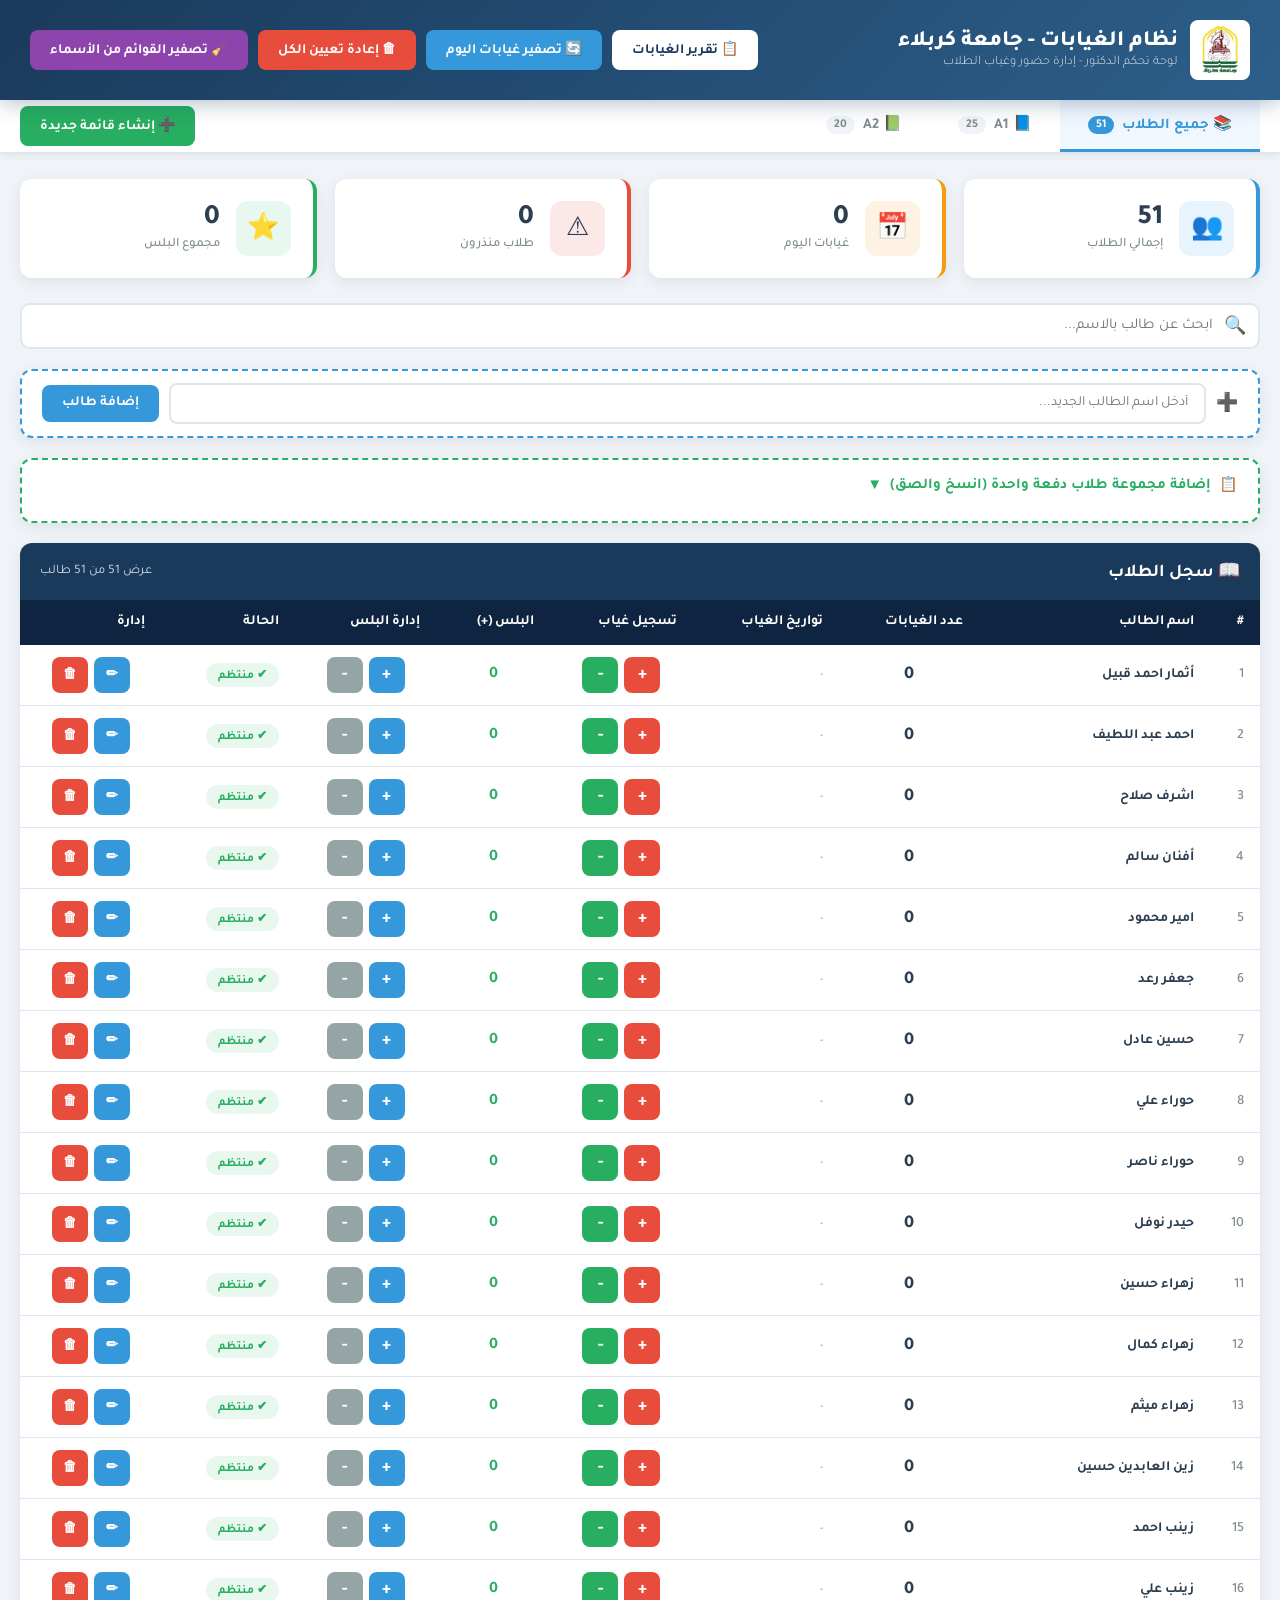
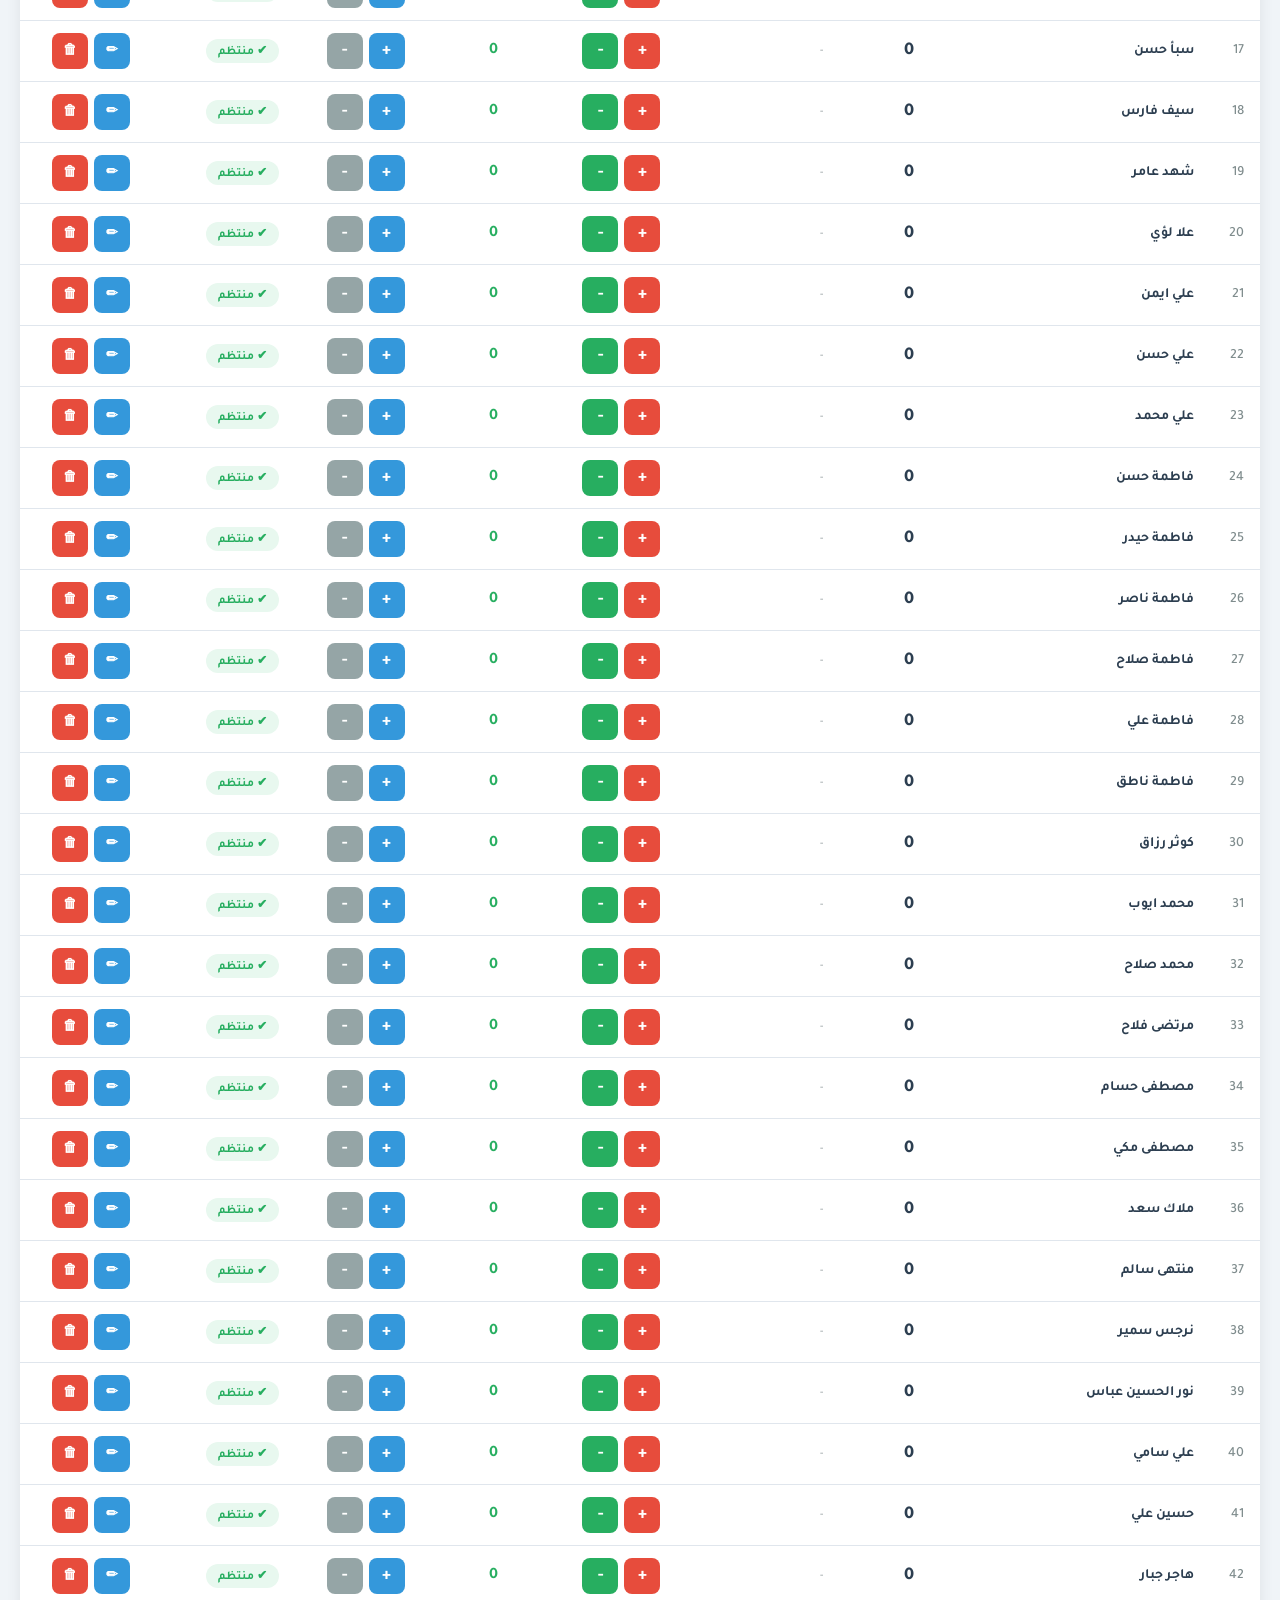
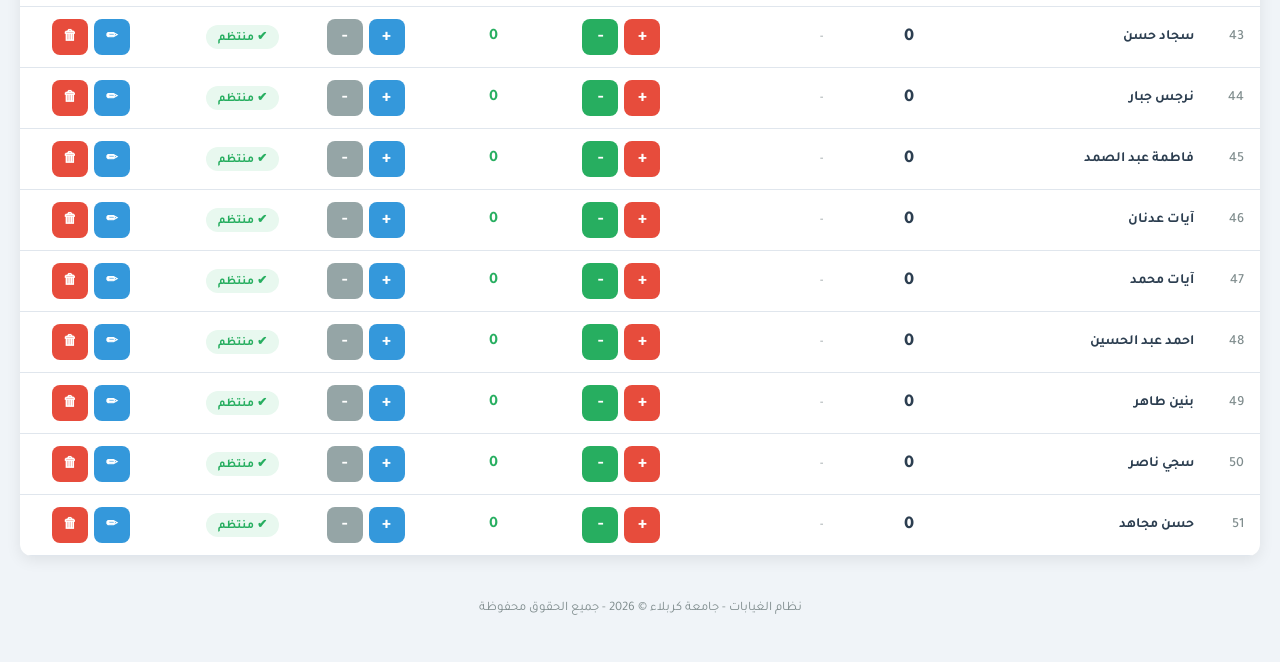
==== commit faec2512: "إضافة: نسخ مجموعة طلاب دفعة واحدة + إنشاء قائمة جديدة Co-Authored-By: Devin AI <158243242+devin-ai-i" ====
--- a/index.html
+++ b/index.html
@@ -159,14 +159,20 @@
             position: sticky;
             top: 76px;
             z-index: 99;
-        }
-
-        .group-tabs {
             max-width: 1400px;
             margin: 0 auto;
             display: flex;
+            align-items: center;
+            justify-content: space-between;
+            padding: 0 20px;
+            flex-wrap: wrap;
+        }
+
+        .group-tabs {
+            display: flex;
             gap: 0;
-            padding: 0 20px;
+            flex-wrap: wrap;
+            flex: 1;
         }
 
         .group-tab {
@@ -568,6 +574,92 @@
             padding: 10px 20px;
         }
 
+        .bulk-add-section {
+            margin-bottom: 20px;
+        }
+
+        .bulk-add-container {
+            background: var(--card-bg);
+            padding: 15px 20px;
+            border-radius: var(--radius);
+            box-shadow: var(--shadow);
+            border: 2px dashed var(--success);
+        }
+
+        .bulk-add-header {
+            display: flex;
+            align-items: center;
+            gap: 8px;
+            margin-bottom: 10px;
+            cursor: pointer;
+            color: var(--success);
+            font-weight: 700;
+            font-size: 15px;
+        }
+
+        .bulk-add-header:hover {
+            opacity: 0.8;
+        }
+
+        .bulk-add-body {
+            display: none;
+        }
+
+        .bulk-add-body.active {
+            display: block;
+        }
+
+        .bulk-add-textarea {
+            width: 100%;
+            min-height: 120px;
+            border: 2px solid var(--border);
+            border-radius: 8px;
+            padding: 12px 16px;
+            font-family: 'Tajawal', sans-serif;
+            font-size: 14px;
+            resize: vertical;
+            outline: none;
+            direction: rtl;
+            margin-bottom: 10px;
+        }
+
+        .bulk-add-textarea:focus {
+            border-color: var(--success);
+            box-shadow: 0 0 0 3px rgba(39, 174, 96, 0.15);
+        }
+
+        .bulk-add-actions {
+            display: flex;
+            gap: 10px;
+            align-items: center;
+        }
+
+        .bulk-add-hint {
+            font-size: 12px;
+            color: var(--text-light);
+        }
+
+        .new-group-btn {
+            background: var(--success);
+            color: var(--white);
+            border: none;
+            padding: 10px 20px;
+            border-radius: 8px;
+            cursor: pointer;
+            font-family: 'Tajawal', sans-serif;
+            font-size: 14px;
+            font-weight: 600;
+            transition: var(--transition);
+            display: flex;
+            align-items: center;
+            gap: 6px;
+        }
+
+        .new-group-btn:hover {
+            background: #2ecc71;
+            transform: translateY(-2px);
+        }
+
         @media (max-width: 600px) {
             .add-student-container {
                 flex-wrap: wrap;
@@ -580,6 +672,9 @@
             }
             .add-icon {
                 display: none;
+            }
+            .bulk-add-actions {
+                flex-wrap: wrap;
             }
         }
 
@@ -999,6 +1094,7 @@
                 <span class="tab-count" id="count-a2">20</span>
             </button>
         </div>
+        <button class="new-group-btn" onclick="createNewGroup()">&#x2795; إنشاء قائمة جديدة</button>
     </div>
 
     <!-- Main Content -->
@@ -1050,6 +1146,29 @@
                 <span class="add-icon">&#x2795;</span>
                 <input type="text" class="add-student-input" id="newStudentInput" placeholder="أدخل اسم الطالب الجديد...">
                 <button class="btn btn-accent add-student-btn" onclick="addNewStudent()">إضافة طالب</button>
+            </div>
+        </div>
+
+        <!-- Bulk Add Students -->
+        <div class="bulk-add-section">
+            <div class="bulk-add-container">
+                <div class="bulk-add-header" onclick="toggleBulkAdd()">
+                    <span>&#x1F4CB;</span>
+                    <span>إضافة مجموعة طلاب دفعة واحدة (انسخ والصق)</span>
+                    <span id="bulkToggleIcon">&#x25BC;</span>
+                </div>
+                <div class="bulk-add-body" id="bulkAddBody">
+                    <textarea class="bulk-add-textarea" id="bulkStudentInput" placeholder="الصق أسماء الطلاب هنا...
+كل اسم في سطر جديد
+مثال:
+أحمد محمد علي
+فاطمة حسين
+علي كريم"></textarea>
+                    <div class="bulk-add-actions">
+                        <button class="btn btn-success" onclick="addBulkStudents()">&#x2795; إضافة الكل</button>
+                        <span class="bulk-add-hint">ضع كل اسم في سطر منفصل</span>
+                    </div>
+                </div>
             </div>
         </div>
 
@@ -1310,7 +1429,7 @@
         // وظيفة تحديث أعداد التبويبات
         // =============================================
         function updateTabCounts() {
-            var groups = ['all', 'a1', 'a2'];
+            var groups = Object.keys(groupData);
             for (var g = 0; g < groups.length; g++) {
                 var key = groupData[groups[g]].storageKey;
                 var data = localStorage.getItem(key);
@@ -1320,7 +1439,8 @@
                 } else {
                     count = groupData[groups[g]].names.length;
                 }
-                document.getElementById('count-' + groups[g]).textContent = count;
+                var countEl = document.getElementById('count-' + groups[g]);
+                if (countEl) countEl.textContent = count;
             }
         }
 
@@ -1862,6 +1982,152 @@
         }
 
         // =============================================
+        // وظيفة إضافة مجموعة طلاب دفعة واحدة
+        // =============================================
+        function toggleBulkAdd() {
+            var body = document.getElementById('bulkAddBody');
+            var icon = document.getElementById('bulkToggleIcon');
+            if (body.classList.contains('active')) {
+                body.classList.remove('active');
+                icon.innerHTML = '&#x25BC;';
+            } else {
+                body.classList.add('active');
+                icon.innerHTML = '&#x25B2;';
+            }
+        }
+
+        function addBulkStudents() {
+            var textarea = document.getElementById('bulkStudentInput');
+            var text = textarea.value.trim();
+            if (!text) {
+                showToast("الرجاء لصق أسماء الطلاب", "warning");
+                return;
+            }
+            var lines = text.split('\n');
+            var names = [];
+            for (var i = 0; i < lines.length; i++) {
+                var name = lines[i].replace(/^[\d\u0660-\u0669]+[\.\-\s\)\u200F]*/g, '').trim();
+                if (name.length > 0) {
+                    names.push(name);
+                }
+            }
+            if (names.length === 0) {
+                showToast("لم يتم العثور على أسماء صالحة", "warning");
+                return;
+            }
+            var maxId = 0;
+            for (var i = 0; i < students.length; i++) {
+                if (students[i].id > maxId) maxId = students[i].id;
+            }
+            for (var i = 0; i < names.length; i++) {
+                students.push({
+                    id: maxId + 1 + i,
+                    name: names[i],
+                    absences: 0,
+                    plus: 0,
+                    todayAbsent: false,
+                    absenceDates: []
+                });
+            }
+            saveToLocalStorage(students);
+            textarea.value = '';
+            toggleBulkAdd();
+            renderAll();
+            updateTabCounts();
+            showToast("تم إضافة " + names.length + " طالب بنجاح", "success");
+        }
+
+        // =============================================
+        // وظيفة إنشاء قائمة/كروب جديد
+        // =============================================
+        function saveCustomGroups() {
+            var custom = {};
+            var keys = Object.keys(groupData);
+            for (var i = 0; i < keys.length; i++) {
+                if (keys[i] !== 'all' && keys[i] !== 'a1' && keys[i] !== 'a2') {
+                    custom[keys[i]] = {
+                        label: groupData[keys[i]].label,
+                        storageKey: groupData[keys[i]].storageKey
+                    };
+                }
+            }
+            localStorage.setItem('smartProfessorCustomGroups', JSON.stringify(custom));
+        }
+
+        function loadCustomGroups() {
+            var data = localStorage.getItem('smartProfessorCustomGroups');
+            if (data) {
+                var custom = JSON.parse(data);
+                var keys = Object.keys(custom);
+                for (var i = 0; i < keys.length; i++) {
+                    if (!groupData[keys[i]]) {
+                        groupData[keys[i]] = {
+                            label: custom[keys[i]].label,
+                            names: [],
+                            storageKey: custom[keys[i]].storageKey
+                        };
+                    }
+                }
+            }
+        }
+
+        function createNewGroup() {
+            var name = prompt("أدخل اسم القائمة الجديدة:");
+            if (!name || !name.trim()) return;
+            name = name.trim().toUpperCase();
+            var groupKey = 'custom_' + name.replace(/\s+/g, '_').toLowerCase();
+            if (groupData[groupKey]) {
+                showToast("هذه القائمة موجودة بالفعل", "warning");
+                return;
+            }
+            groupData[groupKey] = {
+                label: name,
+                names: [],
+                storageKey: 'smartProfessor_' + groupKey
+            };
+            saveCustomGroups();
+            renderGroupTabs();
+            switchGroup(groupKey);
+            showToast("تم إنشاء قائمة \"" + name + "\" بنجاح", "success");
+        }
+
+        function deleteGroup(groupKey) {
+            if (groupKey === 'all' || groupKey === 'a1' || groupKey === 'a2') {
+                showToast("لا يمكن حذف القوائم الأساسية", "warning");
+                return;
+            }
+            var label = groupData[groupKey].label;
+            if (!confirm('هل أنت متأكد من حذف قائمة "' + label + '"؟ سيتم حذف جميع البيانات.')) return;
+            localStorage.removeItem(groupData[groupKey].storageKey);
+            delete groupData[groupKey];
+            saveCustomGroups();
+            renderGroupTabs();
+            switchGroup('all');
+            showToast("تم حذف قائمة \"" + label + "\"", "warning");
+        }
+
+        function renderGroupTabs() {
+            var container = document.getElementById('groupTabs');
+            var html = '';
+            var icons = {all: '&#x1F4DA;', a1: '&#x1F4D8;', a2: '&#x1F4D7;'};
+            var defaultIcon = '&#x1F4D9;';
+            var keys = Object.keys(groupData);
+            for (var i = 0; i < keys.length; i++) {
+                var key = keys[i];
+                var icon = icons[key] || defaultIcon;
+                var isActive = key === currentGroup ? ' active' : '';
+                html += '<button class="group-tab' + isActive + '" onclick="switchGroup(\'' + key + '\')" id="tab-' + key + '">';
+                html += icon + ' ' + groupData[key].label;
+                html += ' <span class="tab-count" id="count-' + key + '">0</span>';
+                if (key !== 'all' && key !== 'a1' && key !== 'a2') {
+                    html += ' <span onclick="event.stopPropagation(); deleteGroup(\'' + key + '\')" style="cursor:pointer;font-size:12px;color:#e74c3c;margin-right:4px;" title="حذف القائمة">&#x2716;</span>';
+                }
+                html += '</button>';
+            }
+            container.innerHTML = html;
+        }
+
+        // =============================================
         // إغلاق النوافذ عند الضغط خارجها
         // =============================================
         document.getElementById('reportModal').addEventListener('click', function(e) {
@@ -1879,16 +2145,11 @@
         // =============================================
         // التشغيل الأولي (Initial Render)
         // =============================================
+        loadCustomGroups();
         currentGroup = loadCurrentGroup();
         if (!groupData[currentGroup]) currentGroup = 'all';
 
-        // Activate correct tab
-        var tabs = document.querySelectorAll('.group-tab');
-        for (var i = 0; i < tabs.length; i++) {
-            tabs[i].classList.remove('active');
-        }
-        document.getElementById('tab-' + currentGroup).classList.add('active');
-
+        renderGroupTabs();
         loadGroupData();
         renderAll();
         updateTabCounts();
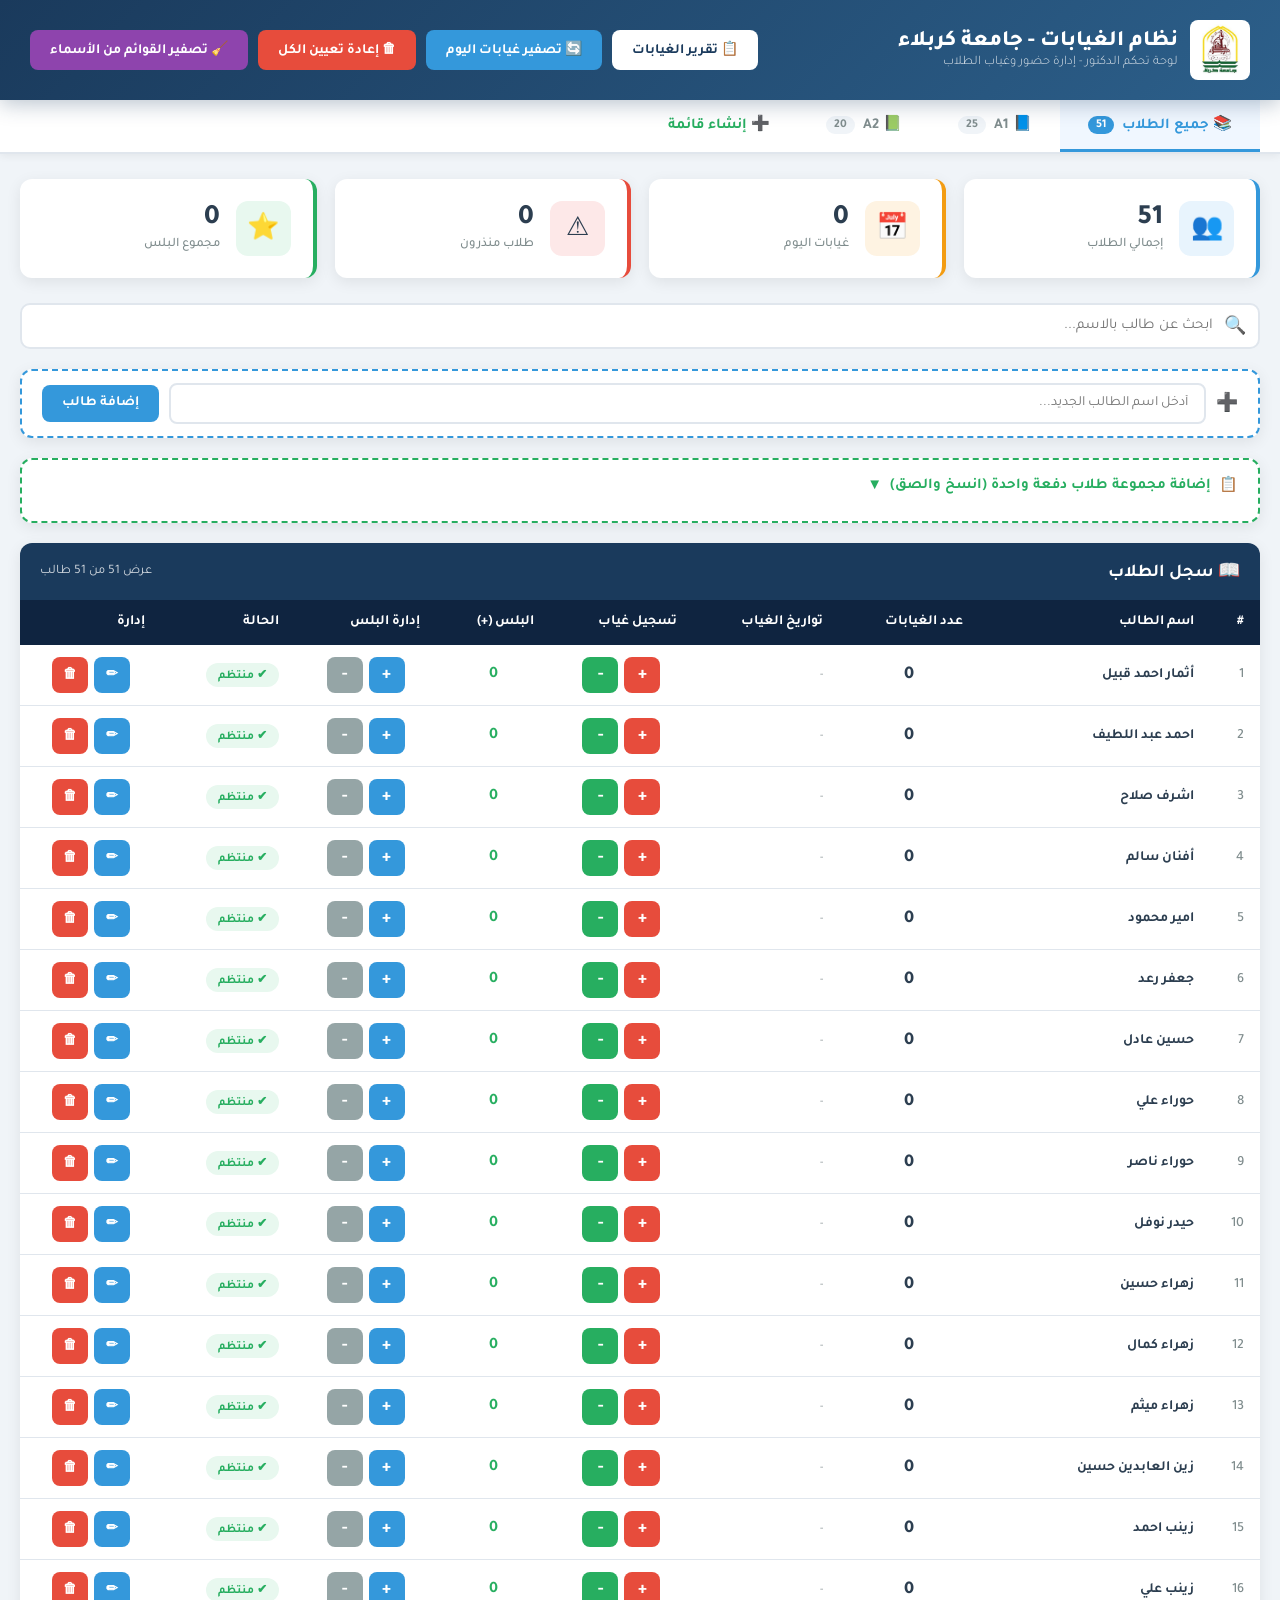
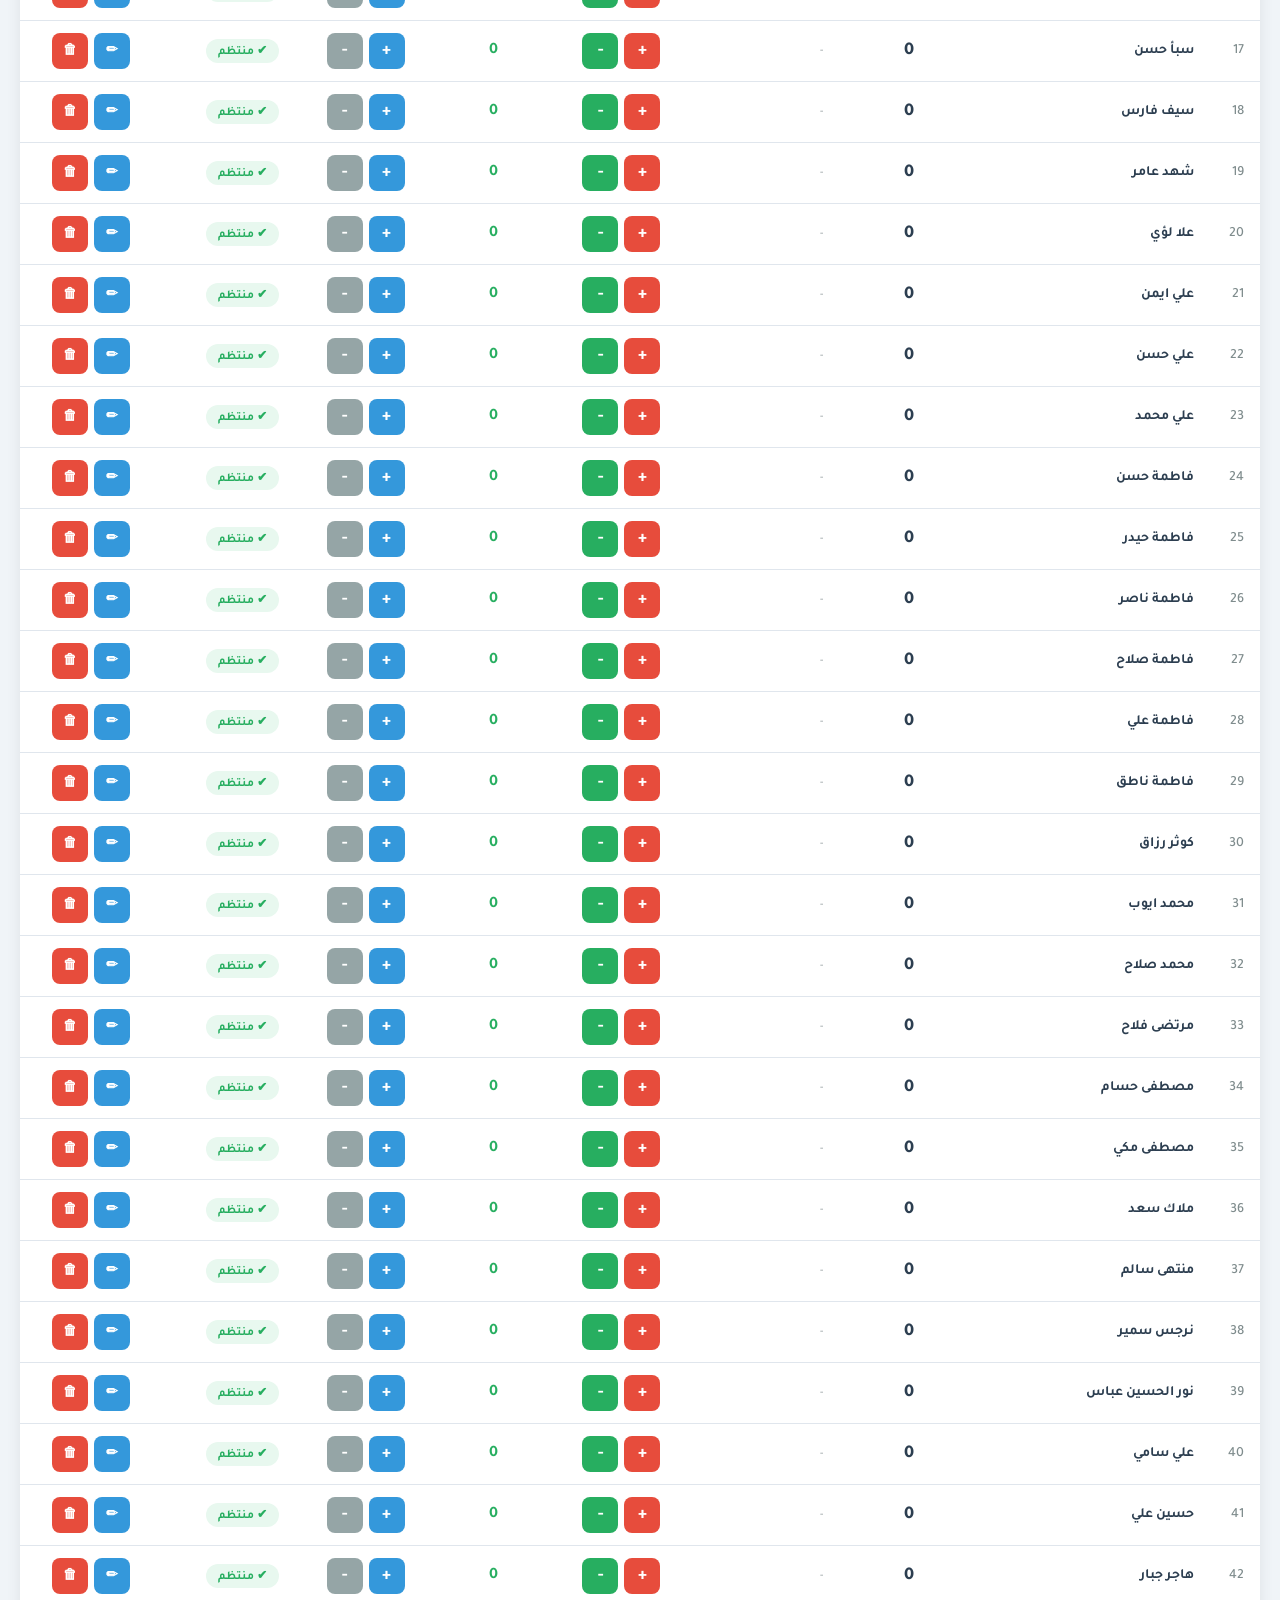
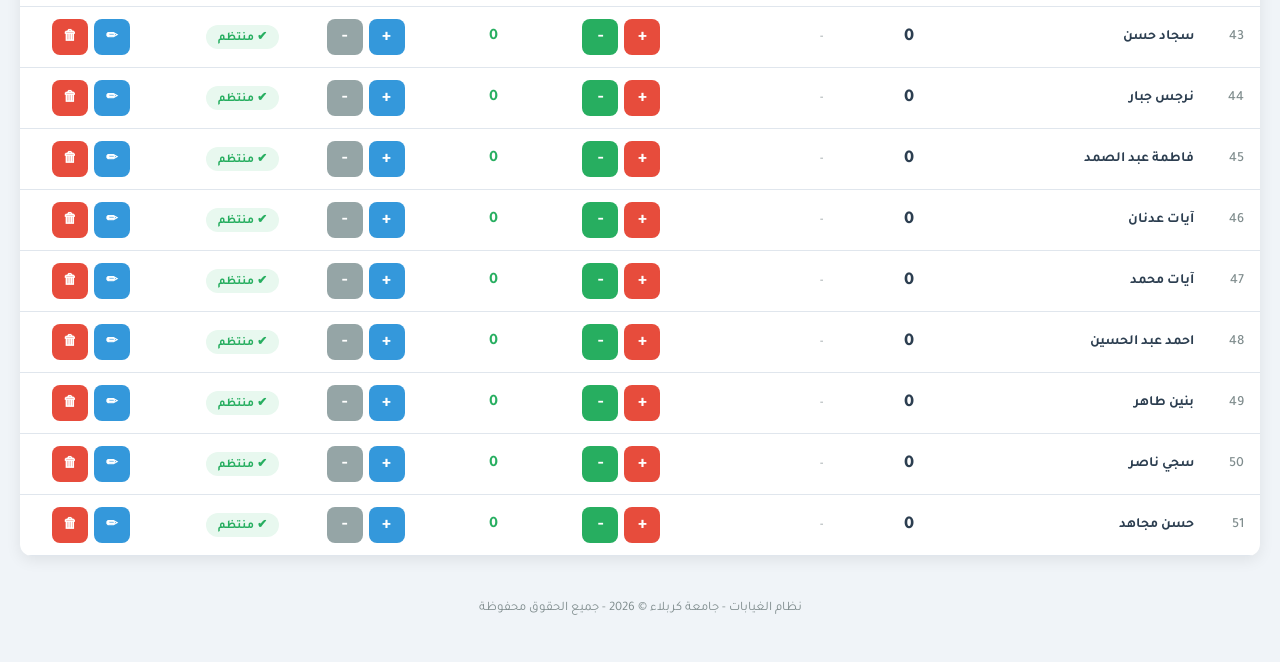
==== commit ddfa1f67: "تحسين: القوائم الجديدة تظهر بجانب A1/A2 مع خيار حذف Co-Authored-By: Devin AI <158243242+devin-ai-int" ====
--- a/index.html
+++ b/index.html
@@ -159,20 +159,15 @@
             position: sticky;
             top: 76px;
             z-index: 99;
+        }
+
+        .group-tabs {
             max-width: 1400px;
             margin: 0 auto;
             display: flex;
-            align-items: center;
-            justify-content: space-between;
+            gap: 0;
             padding: 0 20px;
             flex-wrap: wrap;
-        }
-
-        .group-tabs {
-            display: flex;
-            gap: 0;
-            flex-wrap: wrap;
-            flex: 1;
         }
 
         .group-tab {
@@ -639,25 +634,29 @@
             color: var(--text-light);
         }
 
-        .new-group-btn {
-            background: var(--success);
-            color: var(--white);
-            border: none;
-            padding: 10px 20px;
-            border-radius: 8px;
+        .new-group-tab {
+            color: var(--success) !important;
+            border-bottom-color: transparent !important;
+            background: transparent !important;
+            font-weight: 600 !important;
+        }
+
+        .new-group-tab:hover {
+            background: #f0fff4 !important;
+        }
+
+        .delete-group-x {
             cursor: pointer;
-            font-family: 'Tajawal', sans-serif;
-            font-size: 14px;
-            font-weight: 600;
+            font-size: 13px;
+            color: #e74c3c;
+            margin-right: 6px;
+            padding: 2px 4px;
+            border-radius: 4px;
             transition: var(--transition);
-            display: flex;
-            align-items: center;
-            gap: 6px;
-        }
-
-        .new-group-btn:hover {
-            background: #2ecc71;
-            transform: translateY(-2px);
+        }
+
+        .delete-group-x:hover {
+            background: rgba(231, 76, 60, 0.15);
         }
 
         @media (max-width: 600px) {
@@ -1094,7 +1093,6 @@
                 <span class="tab-count" id="count-a2">20</span>
             </button>
         </div>
-        <button class="new-group-btn" onclick="createNewGroup()">&#x2795; إنشاء قائمة جديدة</button>
     </div>
 
     <!-- Main Content -->
@@ -2120,10 +2118,13 @@
                 html += icon + ' ' + groupData[key].label;
                 html += ' <span class="tab-count" id="count-' + key + '">0</span>';
                 if (key !== 'all' && key !== 'a1' && key !== 'a2') {
-                    html += ' <span onclick="event.stopPropagation(); deleteGroup(\'' + key + '\')" style="cursor:pointer;font-size:12px;color:#e74c3c;margin-right:4px;" title="حذف القائمة">&#x2716;</span>';
+                    html += ' <span class="delete-group-x" onclick="event.stopPropagation(); deleteGroup(\'' + key + '\')" title="حذف القائمة">&#x2716;</span>';
                 }
                 html += '</button>';
             }
+            html += '<button class="group-tab new-group-tab" onclick="createNewGroup()">';
+            html += '&#x2795; إنشاء قائمة';
+            html += '</button>';
             container.innerHTML = html;
         }
 
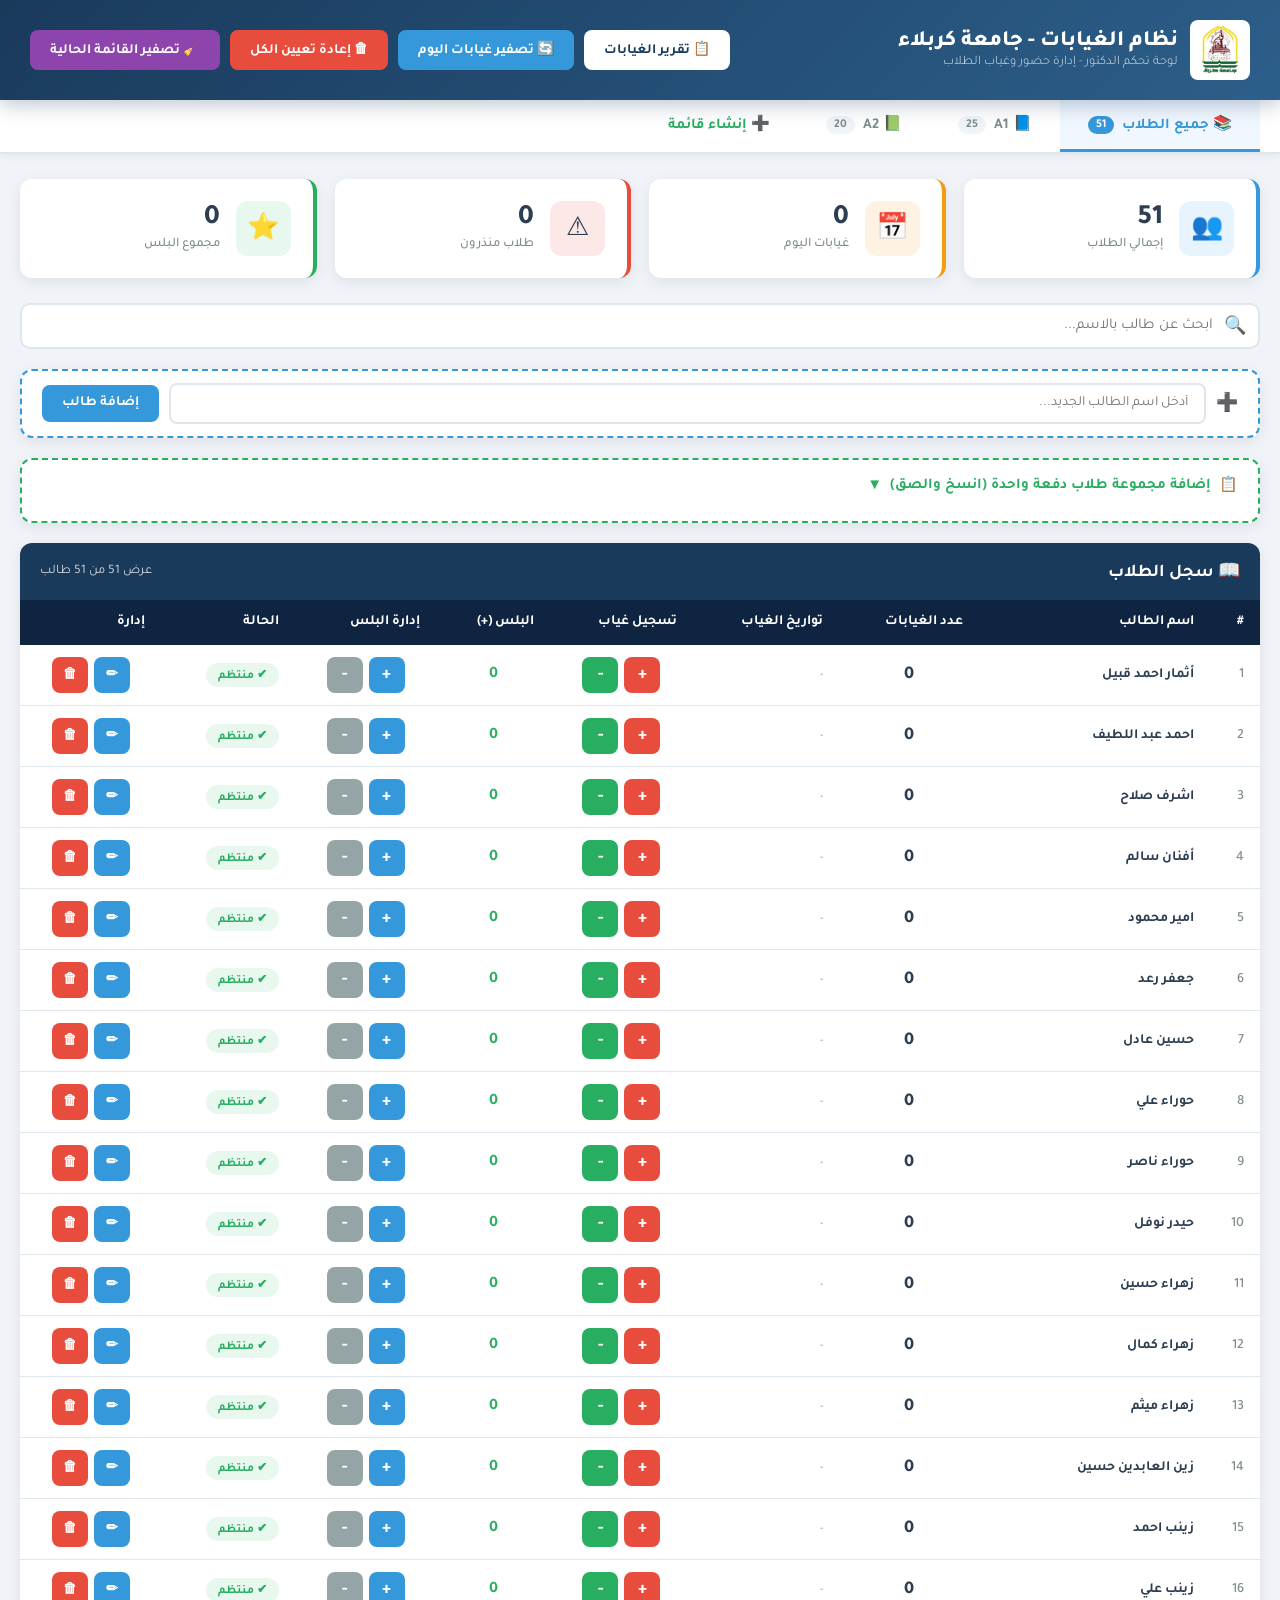
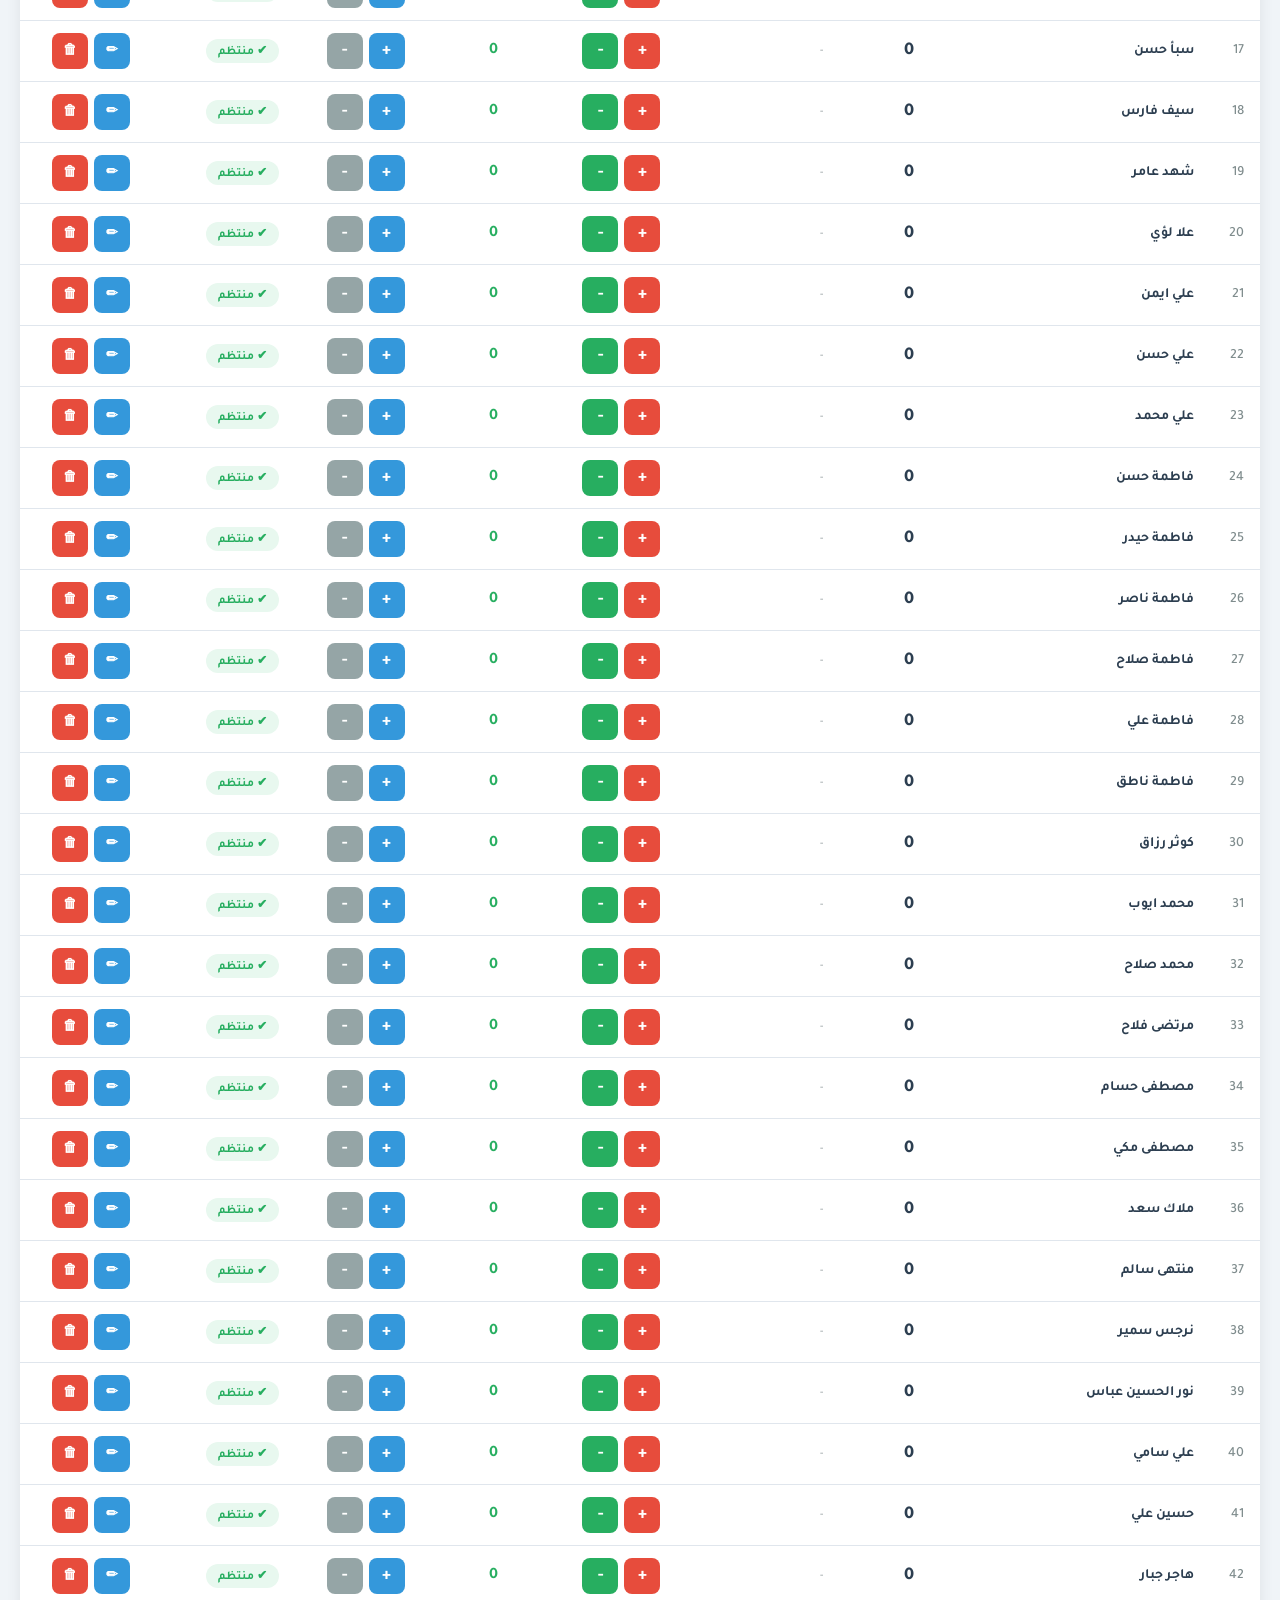
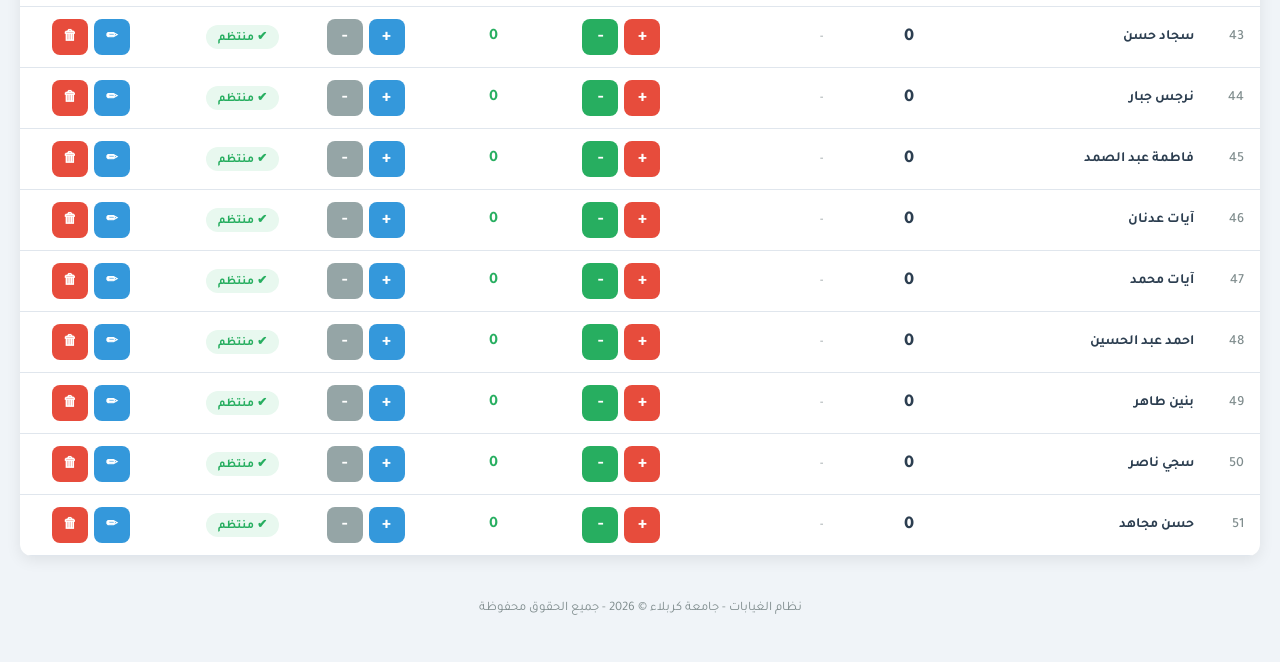
==== commit 77e3e527: "تصفير القائمة الحالية فقط بدلاً من جميع القوائم Co-Authored-By: Devin AI <158243242+devin-ai-integra" ====
--- a/index.html
+++ b/index.html
@@ -1073,7 +1073,7 @@
             <button class="btn btn-white" onclick="showReport()">&#x1F4CB; تقرير الغيابات</button>
             <button class="btn btn-accent" onclick="resetTodayAbsences()">&#x1F504; تصفير غيابات اليوم</button>
             <button class="btn btn-danger" onclick="confirmResetAll()">&#x1F5D1; إعادة تعيين الكل</button>
-            <button class="btn btn-danger" style="background:#8e44ad;" onclick="confirmClearNames()">&#x1F9F9; تصفير القوائم من الأسماء</button>
+            <button class="btn btn-danger" style="background:#8e44ad;" onclick="confirmClearNames()">&#x1F9F9; تصفير القائمة الحالية</button>
         </div>
     </header>
 
@@ -1966,7 +1966,7 @@
             closeConfirm();
             renderAll();
             updateTabCounts();
-            showToast("تم تصفير القائمة من جميع الأسماء بنجاح", "success");
+            showToast("تم تصفير قائمة \"" + groupData[currentGroup].label + "\" بنجاح", "success");
         }
 
         function resetTodayAbsences() {
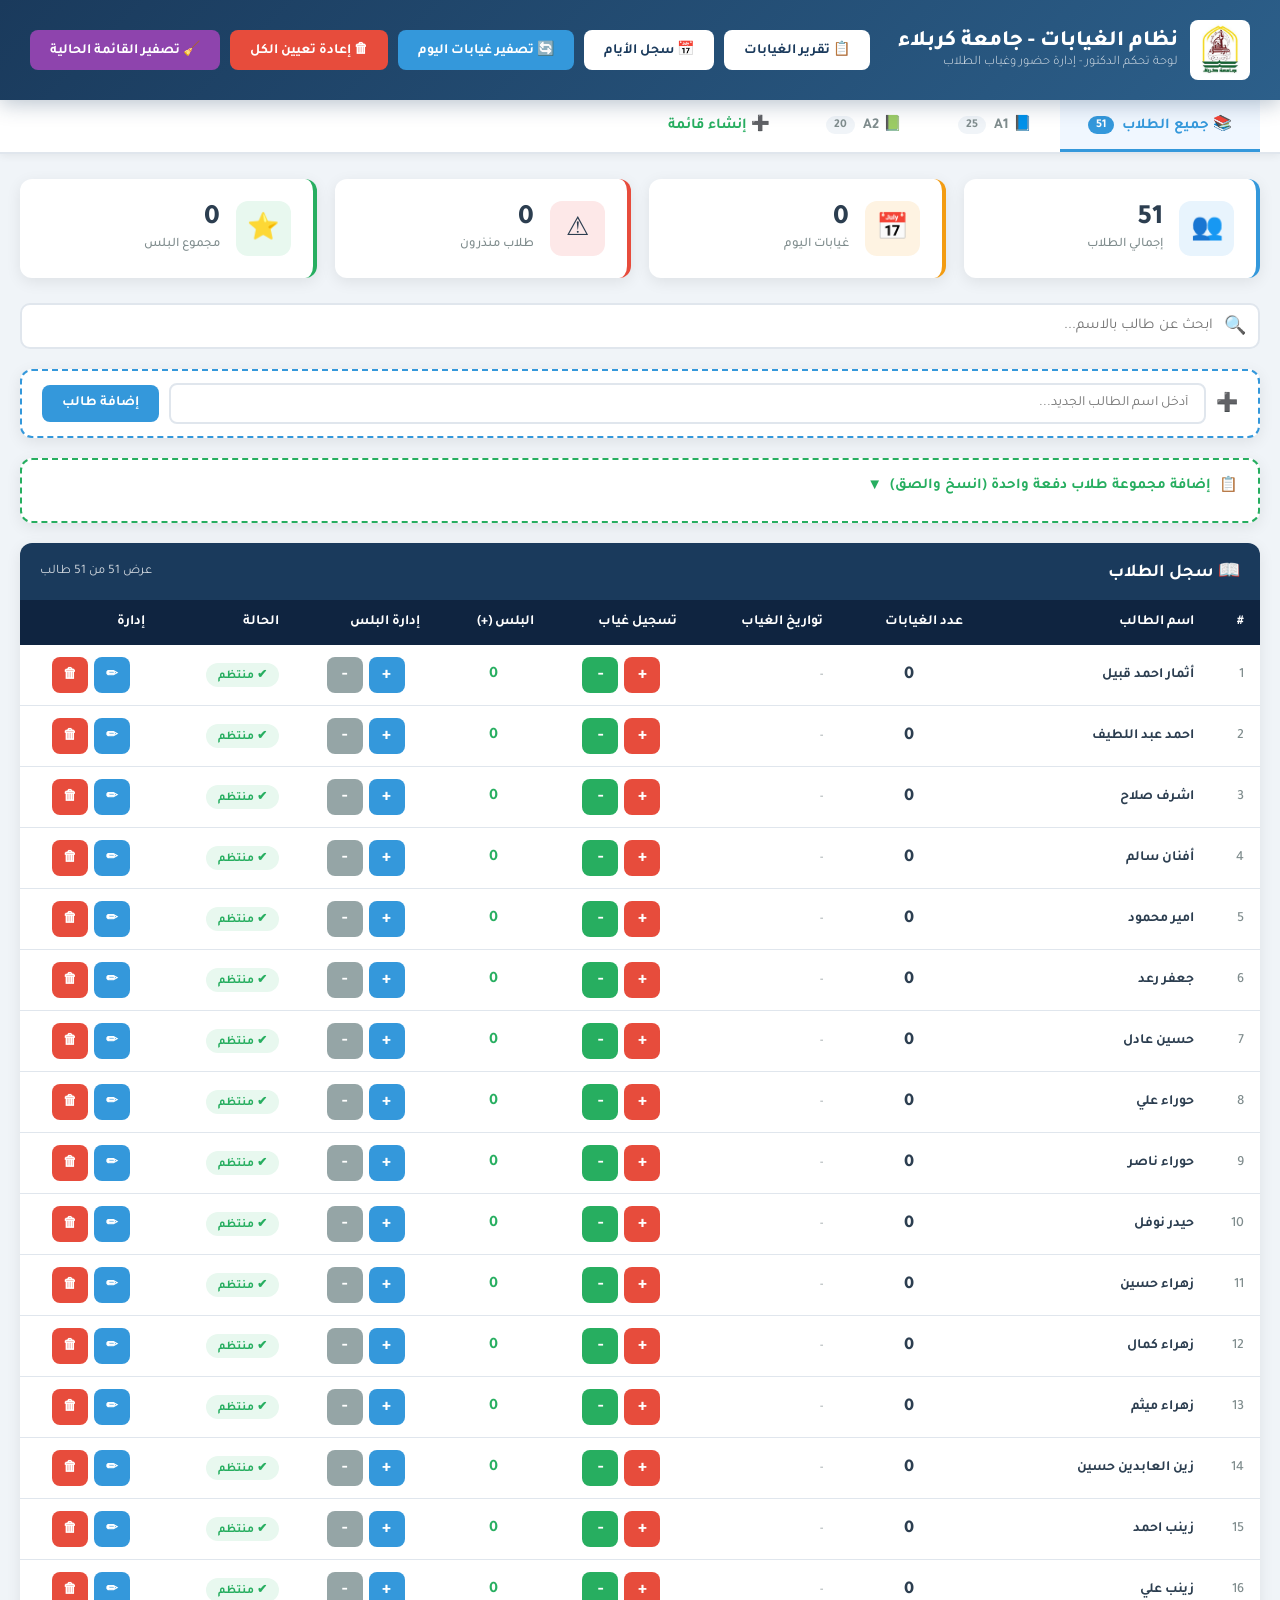
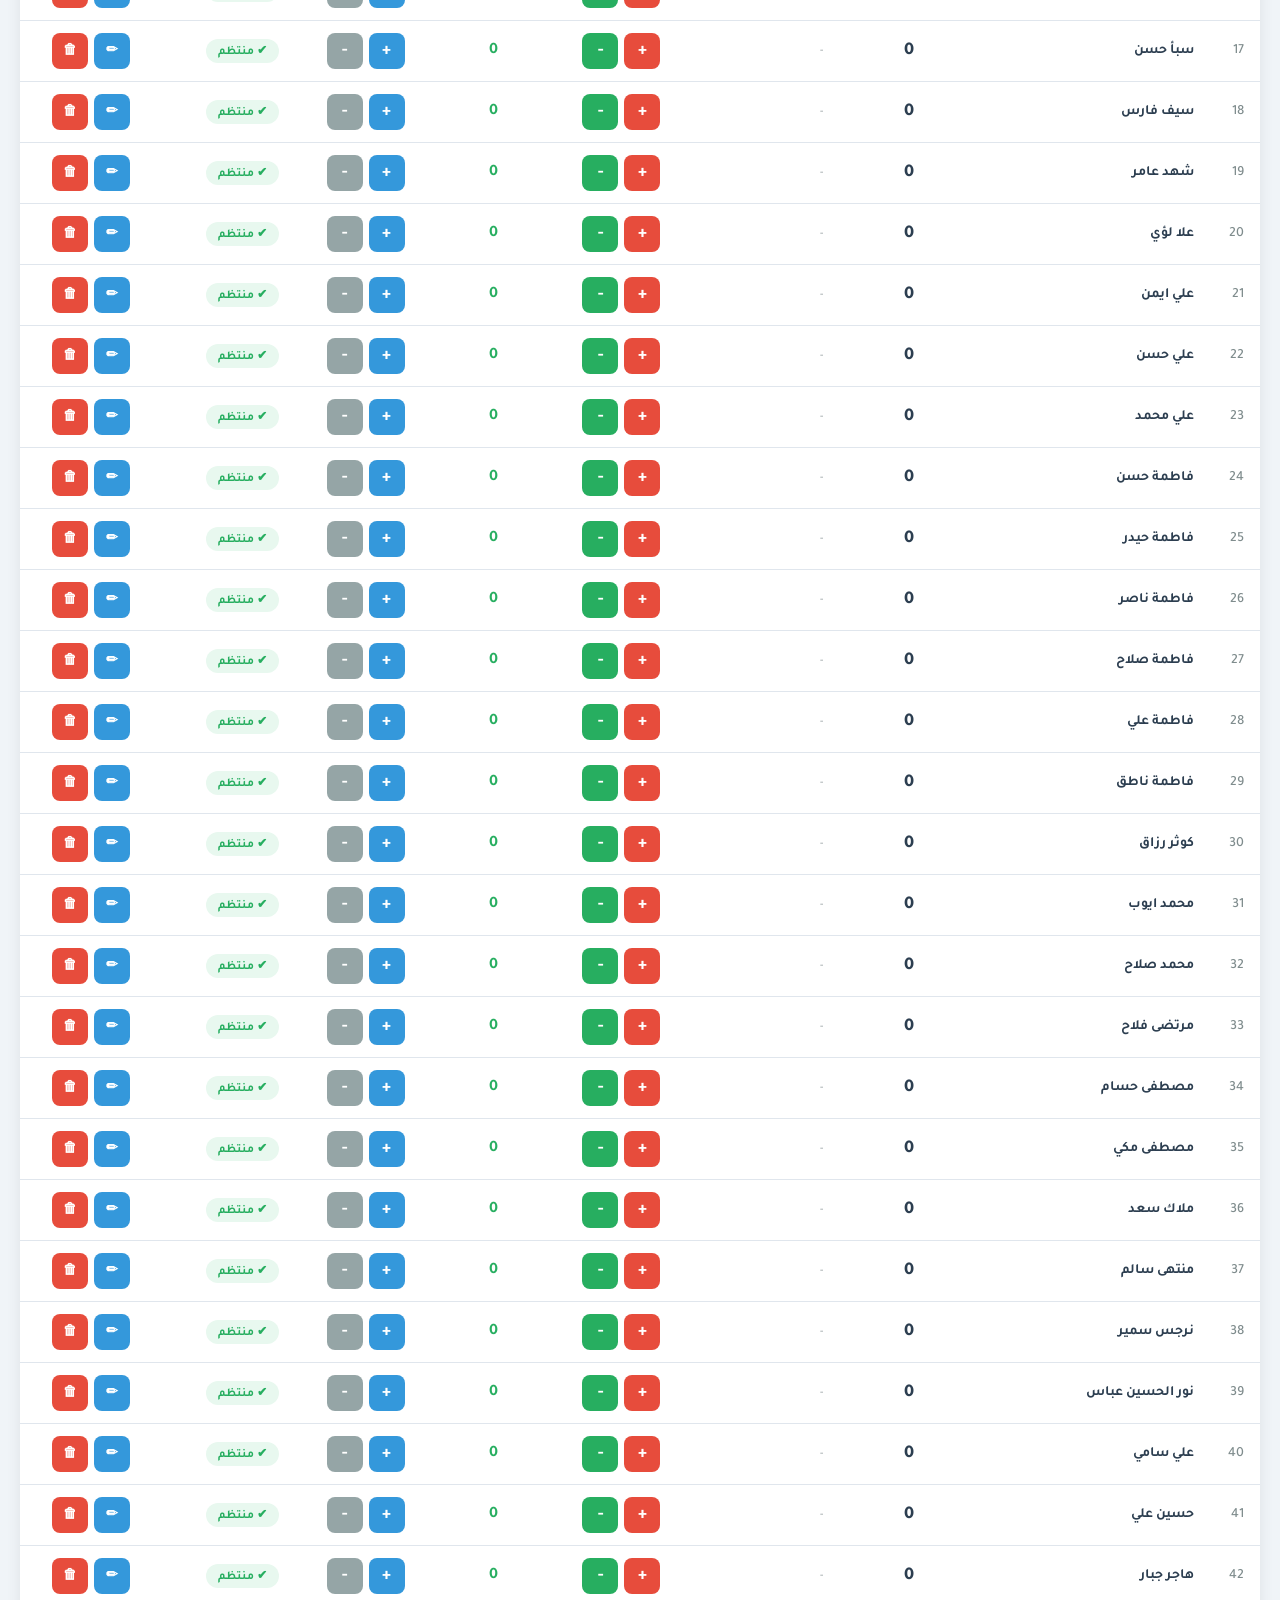
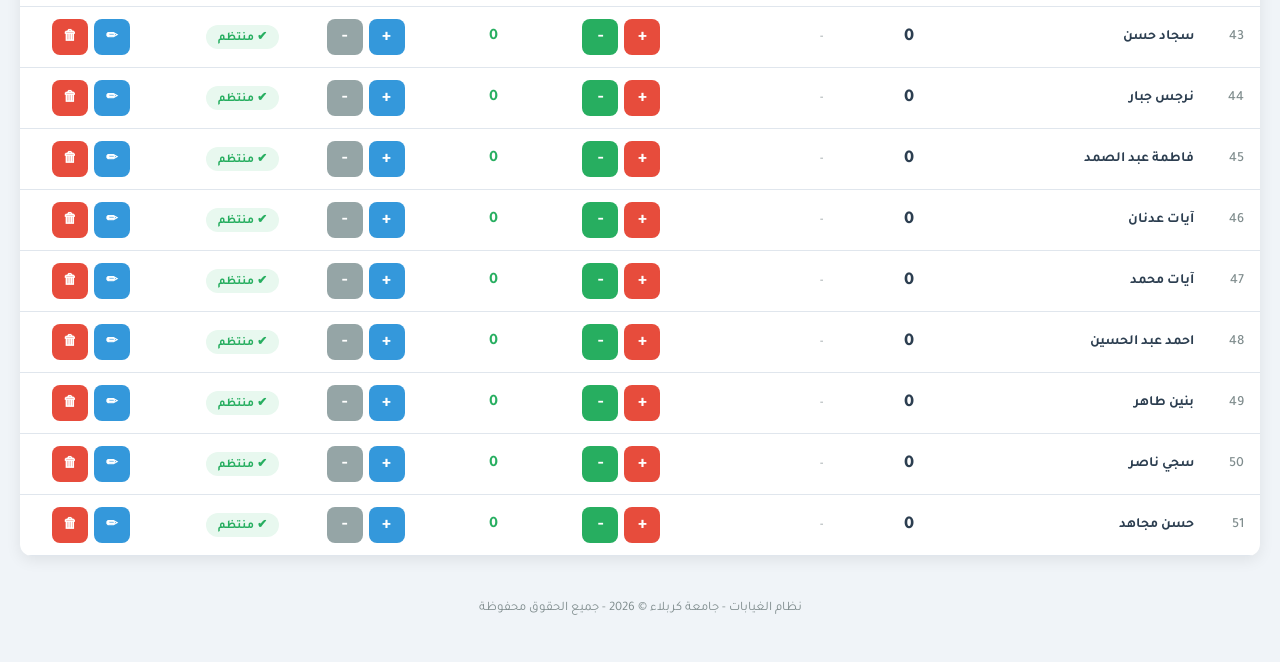
==== commit bb43b6a4: "إضافة سجل الأيام - عرض الغيابات حسب التاريخ واليوم Co-Authored-By: Devin AI <158243242+devin-ai-inte" ====
--- a/index.html
+++ b/index.html
@@ -841,6 +841,83 @@
             border-bottom: 1px solid var(--border);
         }
 
+        /* Daily Log Styles */
+        .daily-log-dates {
+            display: grid;
+            grid-template-columns: repeat(auto-fill, minmax(160px, 1fr));
+            gap: 10px;
+            margin-bottom: 20px;
+        }
+
+        .daily-log-date-btn {
+            background: var(--card-bg);
+            border: 2px solid var(--border);
+            border-radius: 10px;
+            padding: 14px 12px;
+            cursor: pointer;
+            text-align: center;
+            font-family: 'Tajawal', sans-serif;
+            font-size: 14px;
+            font-weight: 600;
+            transition: var(--transition);
+            color: var(--text);
+        }
+
+        .daily-log-date-btn:hover {
+            border-color: var(--accent);
+            background: #f0f7ff;
+            transform: translateY(-2px);
+        }
+
+        .daily-log-date-btn.active {
+            border-color: var(--accent);
+            background: var(--accent);
+            color: var(--white);
+        }
+
+        .daily-log-date-btn .date-count {
+            display: block;
+            font-size: 12px;
+            color: var(--text-light);
+            margin-top: 4px;
+        }
+
+        .daily-log-date-btn.active .date-count {
+            color: rgba(255,255,255,0.8);
+        }
+
+        .daily-log-date-btn .date-day {
+            display: block;
+            font-size: 12px;
+            color: var(--accent);
+            margin-bottom: 4px;
+            font-weight: 700;
+        }
+
+        .daily-log-date-btn.active .date-day {
+            color: rgba(255,255,255,0.9);
+        }
+
+        .daily-log-detail {
+            margin-top: 15px;
+        }
+
+        .daily-log-detail h3 {
+            font-size: 16px;
+            font-weight: 700;
+            color: var(--primary);
+            margin-bottom: 10px;
+            padding-bottom: 6px;
+            border-bottom: 2px solid var(--border);
+        }
+
+        .daily-log-empty {
+            text-align: center;
+            padding: 40px 20px;
+            color: var(--text-light);
+            font-size: 15px;
+        }
+
         /* Footer */
         .footer {
             text-align: center;
@@ -1071,6 +1148,7 @@
         </div>
         <div class="header-actions">
             <button class="btn btn-white" onclick="showReport()">&#x1F4CB; تقرير الغيابات</button>
+            <button class="btn btn-white" onclick="showDailyLog()">&#x1F4C5; سجل الأيام</button>
             <button class="btn btn-accent" onclick="resetTodayAbsences()">&#x1F504; تصفير غيابات اليوم</button>
             <button class="btn btn-danger" onclick="confirmResetAll()">&#x1F5D1; إعادة تعيين الكل</button>
             <button class="btn btn-danger" style="background:#8e44ad;" onclick="confirmClearNames()">&#x1F9F9; تصفير القائمة الحالية</button>
@@ -1221,6 +1299,18 @@
                 <button class="modal-close" onclick="closeReport()">&times;</button>
             </div>
             <div class="modal-body" id="reportBody">
+            </div>
+        </div>
+    </div>
+
+    <!-- Daily Log Modal -->
+    <div class="modal-overlay" id="dailyLogModal">
+        <div class="modal">
+            <div class="modal-header" style="background: #2980b9;">
+                <h2>&#x1F4C5; سجل الأيام - <span id="dailyLogGroupName"></span></h2>
+                <button class="modal-close" onclick="closeDailyLog()">&times;</button>
+            </div>
+            <div class="modal-body" id="dailyLogBody">
             </div>
         </div>
     </div>
@@ -1980,6 +2070,109 @@
         }
 
         // =============================================
+        // وظيفة سجل الأيام (Daily Attendance Log)
+        // =============================================
+        function getDayName(dateStr) {
+            var days = ['الأحد', 'الإثنين', 'الثلاثاء', 'الأربعاء', 'الخميس', 'الجمعة', 'السبت'];
+            var parts = dateStr.split('/');
+            var d = new Date(parseInt(parts[0]), parseInt(parts[1]) - 1, parseInt(parts[2]));
+            return days[d.getDay()];
+        }
+
+        function showDailyLog() {
+            var modal = document.getElementById('dailyLogModal');
+            var body = document.getElementById('dailyLogBody');
+            document.getElementById('dailyLogGroupName').textContent = groupData[currentGroup].label;
+
+            var dateMap = {};
+            for (var i = 0; i < students.length; i++) {
+                var s = students[i];
+                if (s.absenceDates && s.absenceDates.length > 0) {
+                    for (var j = 0; j < s.absenceDates.length; j++) {
+                        var date = s.absenceDates[j];
+                        if (!dateMap[date]) dateMap[date] = [];
+                        dateMap[date].push(s.name);
+                    }
+                }
+            }
+
+            var dates = Object.keys(dateMap).sort().reverse();
+
+            if (dates.length === 0) {
+                body.innerHTML = '<div class="daily-log-empty">&#x1F4AD; لا توجد سجلات غياب بعد في هذه القائمة</div>';
+                modal.classList.add('active');
+                modal.scrollTop = 0;
+                document.body.style.overflow = 'hidden';
+                return;
+            }
+
+            var html = '<div class="daily-log-dates" id="dailyLogDates">';
+            for (var i = 0; i < dates.length; i++) {
+                var dayName = getDayName(dates[i]);
+                html += '<button class="daily-log-date-btn" onclick="showDayDetail(\'' + dates[i] + '\', this)">';
+                html += '<span class="date-day">' + dayName + '</span>';
+                html += dates[i];
+                html += '<span class="date-count">' + dateMap[dates[i]].length + ' غائب</span>';
+                html += '</button>';
+            }
+            html += '</div>';
+            html += '<div class="daily-log-detail" id="dailyLogDetail"></div>';
+
+            body.innerHTML = html;
+            modal.classList.add('active');
+            modal.scrollTop = 0;
+            document.body.style.overflow = 'hidden';
+        }
+
+        function showDayDetail(date, btnEl) {
+            var btns = document.querySelectorAll('.daily-log-date-btn');
+            for (var i = 0; i < btns.length; i++) btns[i].classList.remove('active');
+            if (btnEl) btnEl.classList.add('active');
+
+            var absentStudents = [];
+            for (var i = 0; i < students.length; i++) {
+                var s = students[i];
+                if (s.absenceDates && s.absenceDates.indexOf(date) !== -1) {
+                    absentStudents.push(s);
+                }
+            }
+
+            var dayName = getDayName(date);
+            var html = '<h3>&#x1F4CB; سجل يوم ' + dayName + ' - ' + date + ' (' + absentStudents.length + ' غائب)</h3>';
+            html += '<table class="report-table"><thead><tr>';
+            html += '<th>#</th><th>اسم الطالب</th><th>إجمالي الغيابات</th><th>الحالة</th>';
+            html += '</tr></thead><tbody>';
+            for (var i = 0; i < absentStudents.length; i++) {
+                var s = absentStudents[i];
+                var status = '';
+                var rowColor = '';
+                if (s.absences >= 5) {
+                    status = '&#x1F534; إنذار نهائي';
+                    rowColor = 'background-color: #fde8e8;';
+                } else if (s.absences >= 3) {
+                    status = '&#x1F7E0; إنذار أول';
+                    rowColor = 'background-color: #fef3e2;';
+                } else {
+                    status = '&#x1F7E2; منتظم';
+                }
+                html += '<tr style="' + rowColor + '">';
+                html += '<td>' + (i + 1) + '</td>';
+                html += '<td>' + s.name + '</td>';
+                html += '<td>' + s.absences + '</td>';
+                html += '<td>' + status + '</td>';
+                html += '</tr>';
+            }
+            html += '</tbody></table>';
+
+            document.getElementById('dailyLogDetail').innerHTML = html;
+        }
+
+        function closeDailyLog() {
+            document.getElementById('dailyLogModal').classList.remove('active');
+            document.body.style.overflow = '';
+        }
+
+        // =============================================
         // وظيفة إضافة مجموعة طلاب دفعة واحدة
         // =============================================
         function toggleBulkAdd() {
@@ -2135,6 +2328,10 @@
             if (e.target === this) closeReport();
         });
 
+        document.getElementById('dailyLogModal').addEventListener('click', function(e) {
+            if (e.target === this) closeDailyLog();
+        });
+
         document.getElementById('confirmOverlay').addEventListener('click', function(e) {
             if (e.target === this) closeConfirm();
         });
